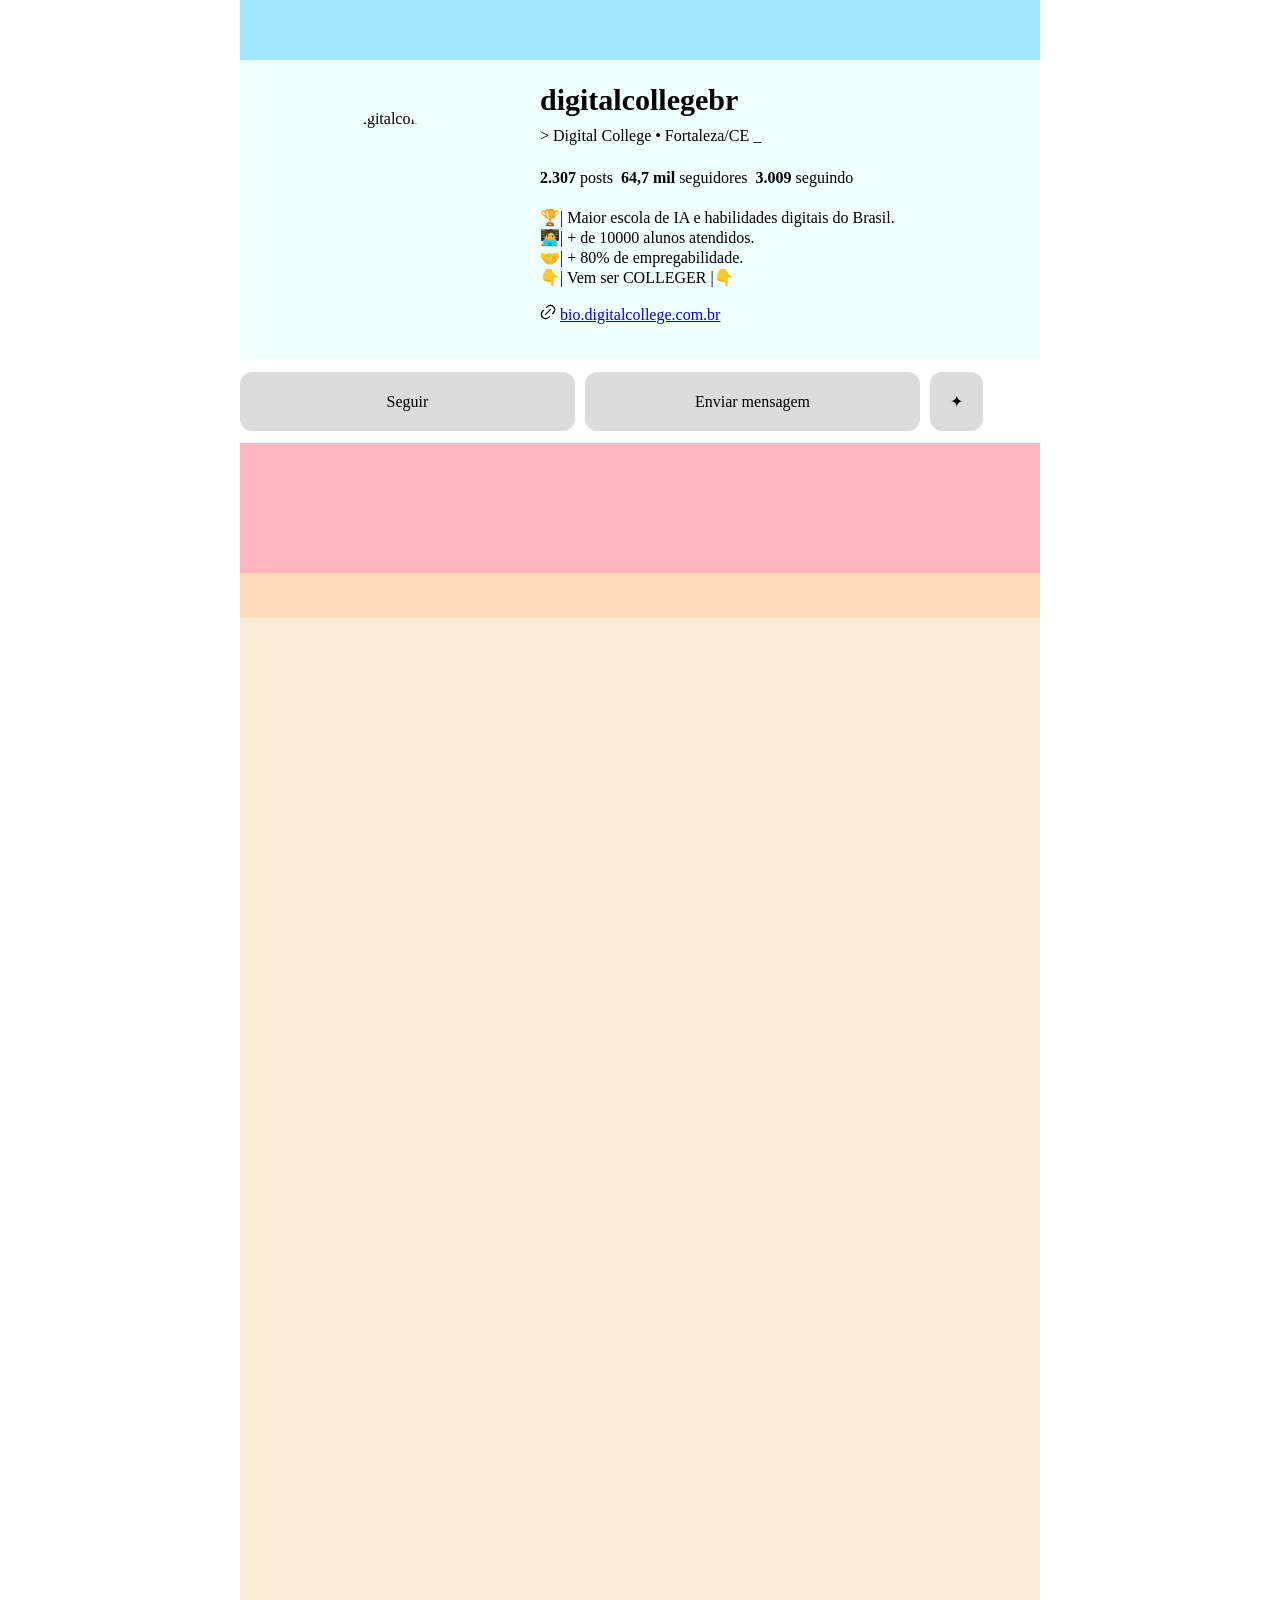
==== index.html @ 05f479a7 "mais mudanças" ====
<!DOCTYPE html>
<html lang="en">
<head>
    <meta charset="UTF-8">
    <meta name="viewport" content="width=device-width, initial-scale=1.0">
    <title>Instagram 2.0</title>
    <link rel="stylesheet" href="style.css">
</head>
<body>
    <div id="conteudo">
        <div id="header"></div>

        <div id="cabecalho">
            <div id="fotodeperfil">
                <img id="pfp" height="200" src="https://encrypted-tbn0.gstatic.com/images?q=tbn:ANd9GcRYgOlYcQzk8O_vr3R98dS5I0RQM0QcgX0xyLU7hf6dFheQNcQ-hdn_QD0&s=10" alt="digitalcollege">
            </div>
            <div id="textodeperfil">
                <div id="username">
                    <p><strong>digitalcollegebr</strong></p>
                </div>

                <div id="nome">
                    <p>> Digital College • Fortaleza/CE _</p>
                </div>

                <div id="dadosnumericos">
                    <p><strong>2.307</strong> posts</p>
                    <p><strong>64,7 mil</strong> seguidores</p>
                    <p><strong>3.009</strong> seguindo</p>
                </div>

                <div id="bio">
                    <p>🏆| Maior escola de IA e habilidades digitais do Brasil. <br>
                        🧑‍💻| + de 10000 alunos atendidos. <br>
                        🤝| + 80% de empregabilidade. <br>
                        👇| Vem ser COLLEGER |👇    
                    </p>
                </div>

                <div id="linkbio">
                    <span id="iconlink">
                        <svg aria-label="ícone de link" class="linkimg" fill="currentColor" height="16" role="img" viewBox="0 0 24 24" width="1 6">
                            <title>Ícone de link</title>
                            <path d="m9.726 5.123 1.228-1.228a6.47 6.47 0 0 1 9.15 9.152l-1.227 1.227m-4.603 4.603-1.228 1.228a6.47 6.47 0 0 1-9.15-9.152l1.227-1.227" fill="none" stroke="currentColor" stroke-linecap="round" stroke-linejoin="round" stroke-width="2">
                            </path>

                            <line fill="none" stroke="currentColor" stroke-linecap="round" stroke-linejoin="round" stroke-width="2" x1="8.471" x2="15.529" y1="15.529" y2="8.471"></line>
                        </svg>
                    </span>
                    <div id="hyperlink">
                        <a href="https://bio.digitalcollege.com.br/" target="_blank">bio.digitalcollege.com.br</a>
                    </div>
                </div>

            </div>
        </div>

        <div id="barraacoes">
            <div id="botaoseguir">
                <p>Seguir</p>
            </div>

            <div id="botaomensagem">
                <p>Enviar mensagem</p>
            </div>

            <div id="contassemelhantes">
                <p>✦</p>
            </div>

        </div>

        <div id="destaques"></div>

        <div id="hall"></div>

        <div id="feed"></div>

    </div>
    
</html>
---- style.css ----
body {
    margin: 0;
}


#conteudo {
    width: 800px;
    height: 1000px;
    margin: 0 auto;
}

#header {
    width: 800px;
    height: 60px;
    background-color: rgb(161, 231, 255);
}

#cabecalho {
    width: 800px;
    height: 300px;
    display: flex;
    background-color: azure;
}

#destaques {
    height: 130px;
    width: 800px;
    background-color: lightpink;
}

#hall {
    height: 45px;
    width: 800px;
    background-color: peachpuff;
}

#feed {
    height: 1000px;
    width: 800px;
    background-color: antiquewhite;
}

#barraacoes {
    display: flex;
    gap: 10px;
    padding-top: 12px;
    padding-bottom: 12px;
    /* background-color: blanchedalmond; */
}

#botaoseguir {
    height: 35px;
    width: 295px;
    padding: 12px 20px;
    border-radius: 12px;
    background-color: gainsboro;
    display: flex;
    align-items: center;
    justify-content: center;
}

#botaomensagem {
    height: 35px;
    width: 295px;
    padding: 12px 20px;
    border-radius: 12px;
    background-color: gainsboro;
    display: flex;
    align-items: center;
    justify-content: center;
}

#contassemelhantes {
    height: 35px;
    width: auto;
    padding: 12px 20px;
    border-radius: 12px;
    background-color: gainsboro;
    display: flex;
    align-items: center;
    justify-content: center;
}

#button {
    justify-content: center;
}

#fotodeperfil {
    width: 300px;
    height: 300px;
    /* background-color: rgb(223, 255, 168); */
    align-items: center;
    display: flex;
    justify-content: center;
    padding: 50px;
    box-sizing: border-box;
    

}

#textodeperfil {
    width: 500px;
    height: 300px;
    /* background-color: rgb(205, 205, 255); */
    line-height: 20px;
}

#pfp {
    border-radius: 50%;
}

#dadosnumericos {
    display: flex;
    gap: 8px;
    height: 40px;
}

#username {
    font-size: 30px;
    display: flex;
    height: 60px;
}

#nome {
    line-height: 0;
}

#linkbio {
    display: inline-flex;
    max-width: 100%;
    justify-content: center;
    align-items: center;
    
}

#iconlink {
    margin-inline-end: 4px;
}

#hyperlink {
    display: flex;
    cursor: pointer;
    margin: 0;
    justify-content: center;
    align-items: center;
}
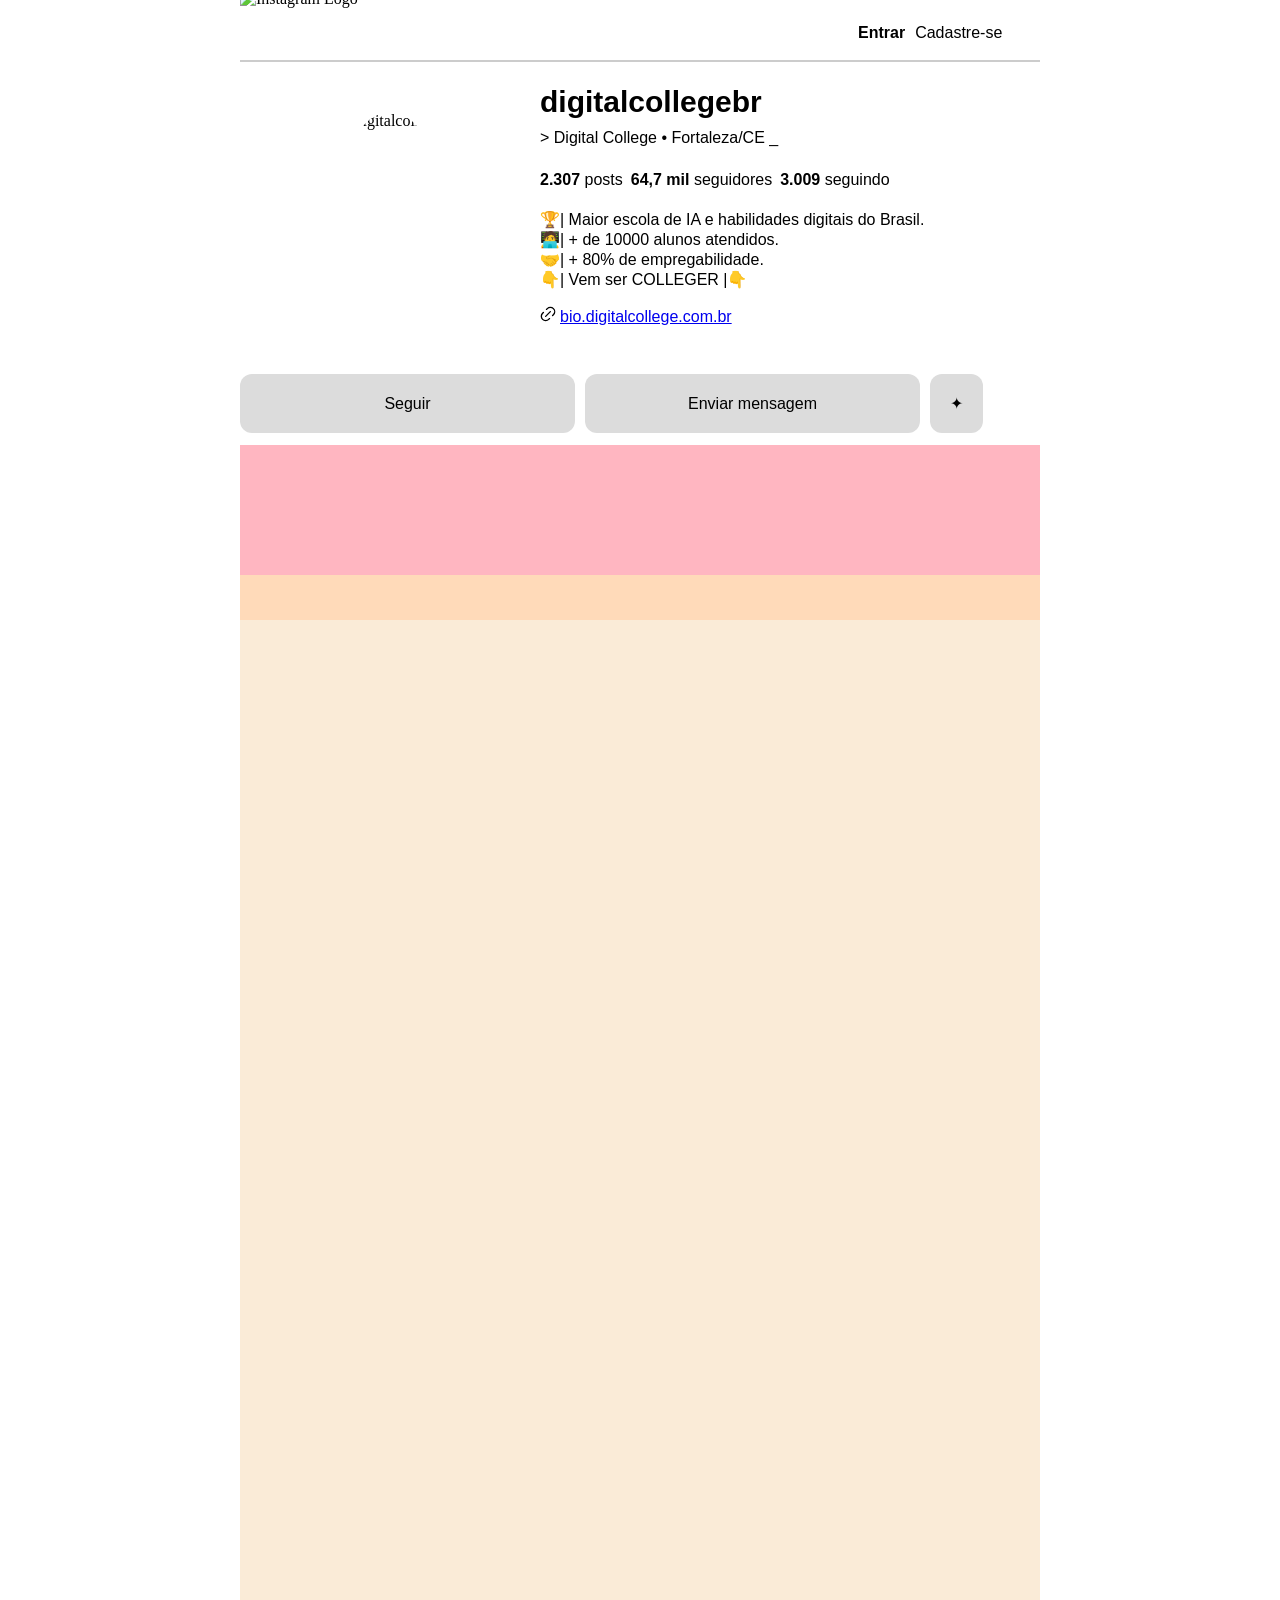
==== commit 67609bbe: "adição da logo e botões de login" ====
--- a/index.html
+++ b/index.html
@@ -8,7 +8,21 @@
 </head>
 <body>
     <div id="conteudo">
-        <div id="header"></div>
+        <div id="header">
+            <div id="logoinstagram">
+                <img height="90" src="https://storage.ghost.io/c/b8/a4/b8a4ba23-e08d-42f7-b459-b1bcab5b8867/content/images/size/w1000/format/webp/2026/08/instagram-novo-logo.png" alt="Instagram Logo" id="remover-fundo">
+            </div>
+
+            <div id="botoeslogin">
+                <div id="entrar">
+                    <p><strong>Entrar</strong></p>
+                </div>
+                <div id="cadastrar">
+                    <p>Cadastre-se</p>
+                </div>
+            </div>
+
+        </div>
 
         <div id="cabecalho">
             <div id="fotodeperfil">
--- a/style.css
+++ b/style.css
@@ -2,6 +2,13 @@
     margin: 0;
 }
 
+p {
+    font-family: Arial, Helvetica, sans-serif;
+}
+
+a {
+    font-family: Arial, Helvetica, sans-serif;
+}
 
 #conteudo {
     width: 800px;
@@ -12,14 +19,51 @@
 #header {
     width: 800px;
     height: 60px;
-    background-color: rgb(161, 231, 255);
+    display: flex;
+    /* background-color: rgb(161, 231, 255); */
+    border-bottom: 2px solid #ccc;
+}
+
+#logoinstagram {
+    width: 150px;
+    height: 80px;
+    overflow: hidden;
+    position: relative;
+}
+
+#remover-fundo {
+    mix-blend-mode: multiply;
+    filter: brightness(1.1) contrast(1.1);
+    width: 100%;
+    height: auto;
+    position: absolute;
+    top: -10px;
+}
+
+#botoeslogin {
+    display: flex;
+    width: 182px;
+    height: 32px;
+    gap: 10px;
+    overflow: hidden;
+    margin-top: 8px;
+    margin-bottom: 8px;
+    margin-left: auto;
+}
+
+#entrar {
+    display: flex;
+}
+
+#cadastrar {
+    display: flex;
 }
 
 #cabecalho {
     width: 800px;
     height: 300px;
     display: flex;
-    background-color: azure;
+    /* background-color: azure; */
 }
 
 #destaques {
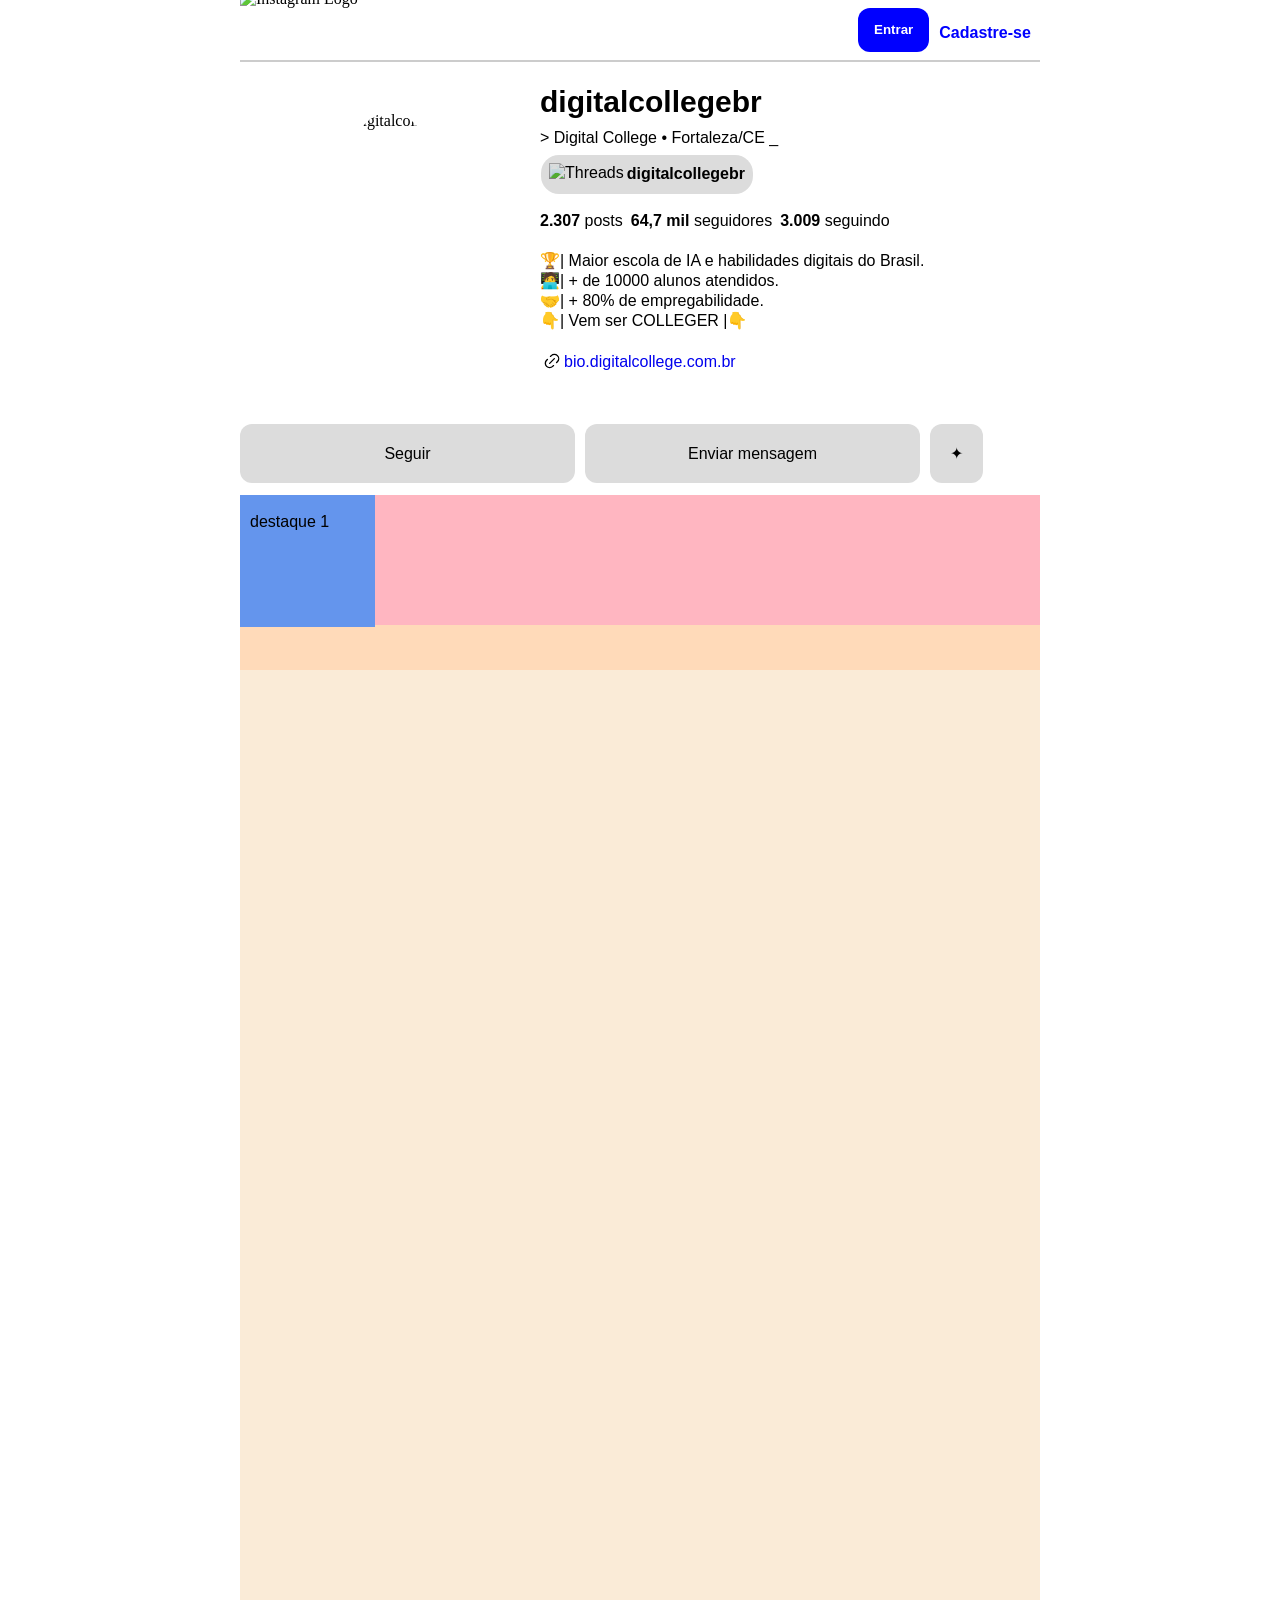
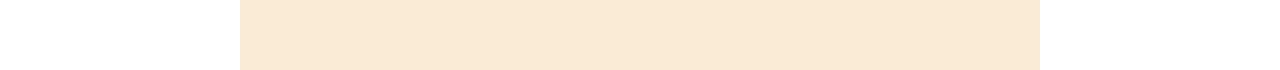
==== commit 40a756c7: "add: threads" ====
--- a/index.html
+++ b/index.html
@@ -15,10 +15,10 @@
 
             <div id="botoeslogin">
                 <div id="entrar">
-                    <p><strong>Entrar</strong></p>
+                    <button><p><strong>Entrar</strong></p></button>
                 </div>
                 <div id="cadastrar">
-                    <p>Cadastre-se</p>
+                    <p><strong>Cadastre-se</strong> </p>
                 </div>
             </div>
 
@@ -34,7 +34,13 @@
                 </div>
 
                 <div id="nome">
-                    <p>> Digital College • Fortaleza/CE _</p>
+                    <p>> Digital College • Fortaleza/CE _</p>             
+                </div>   
+
+                <div id="threads">
+                    <span id="pill">
+                        <img id="logothreads" src="https://encrypted-tbn0.gstatic.com/images?q=tbn:ANd9GcS1rZ25gldiDFMXxaa25CEuLNlf5Qltz5yXBCrl5NTG-A&s=10" alt="Threads" height="16"><strong>digitalcollegebr</strong>
+                    </span>
                 </div>
 
                 <div id="dadosnumericos">
@@ -84,7 +90,16 @@
 
         </div>
 
-        <div id="destaques"></div>
+        <div id="destaques">
+            <div class="destaque">
+                <div id="fotodestaque">
+                    <img height="100" id="bordadestaque" src="https://placehold.co/100x100" alt="">
+                </div>
+                <div id="nomedestaque">
+                    <p>destaque 1</p>
+                </div>
+            </div>
+        </div>
 
         <div id="hall"></div>
 
--- a/style.css
+++ b/style.css
@@ -45,31 +45,61 @@
     width: 182px;
     height: 32px;
     gap: 10px;
-    overflow: hidden;
+    /* overflow: hidden; */
     margin-top: 8px;
     margin-bottom: 8px;
     margin-left: auto;
-}
-
-#entrar {
-    display: flex;
+    
+}
+
+#entrar button {
+    display: inline-flex;
+    background-color: blue;
+    color: #fff;
+    border-radius: 12px;
+    /* padding: 1% 10px 1% 10px;  */
+    /* height: 32px; */
+    padding-inline-end: 16px;
+    padding-inline-start: 16px;
+    /* padding-top: 0; */
+    justify-content: center;
+    border: none;
 }
 
 #cadastrar {
     display: flex;
+    color: blue;
 }
 
 #cabecalho {
     width: 800px;
-    height: 300px;
+    height: 350px;
     display: flex;
     /* background-color: azure; */
 }
 
 #destaques {
+    display: flex;
     height: 130px;
     width: 800px;
     background-color: lightpink;
+}
+
+.destaque {
+    background-color: cornflowerblue;
+    display: flex;
+    height: 128px;
+    width: 115px;
+    padding: 2px 10px;
+}
+
+#fotodestaque {
+    display: flex;
+    align-items: flex-start;
+}
+
+#bordadestaque {
+    border-radius: 50%; 
 }
 
 #hall {
@@ -139,7 +169,6 @@
     padding: 50px;
     box-sizing: border-box;
     
-
 }
 
 #textodeperfil {
@@ -169,16 +198,50 @@
     line-height: 0;
 }
 
+#threads {
+    padding: 1px 1px 1px 1px;
+    display: inline-flex;
+    
+}
+
+#pill {
+    background-color: gainsboro;
+    padding: 8px;
+    border-radius: 18px;
+    font-family: Arial, Helvetica, sans-serif;
+}
+
+#pill img {
+    vertical-align: middle;
+    justify-content: center;
+    align-items: center;
+    margin-right: 3px;
+    margin-bottom: 3px;
+
+    
+}
+
+#logothreads {
+    mix-blend-mode: multiply;
+    filter: brightness(1.1) contrast(1.1);
+    /* width: 100%; */
+    /* height: auto; */
+    /* position: absolute; */
+}
+
+
+
 #linkbio {
     display: inline-flex;
     max-width: 100%;
     justify-content: center;
     align-items: center;
-    
 }
 
 #iconlink {
-    margin-inline-end: 4px;
+    /* margin-inline-end: 4px;
+    margin-top: 4px; */
+    padding: 6px 4px 2px 4px;
 }
 
 #hyperlink {
@@ -188,3 +251,7 @@
     justify-content: center;
     align-items: center;
 }
+
+a {
+    text-decoration: none;
+}
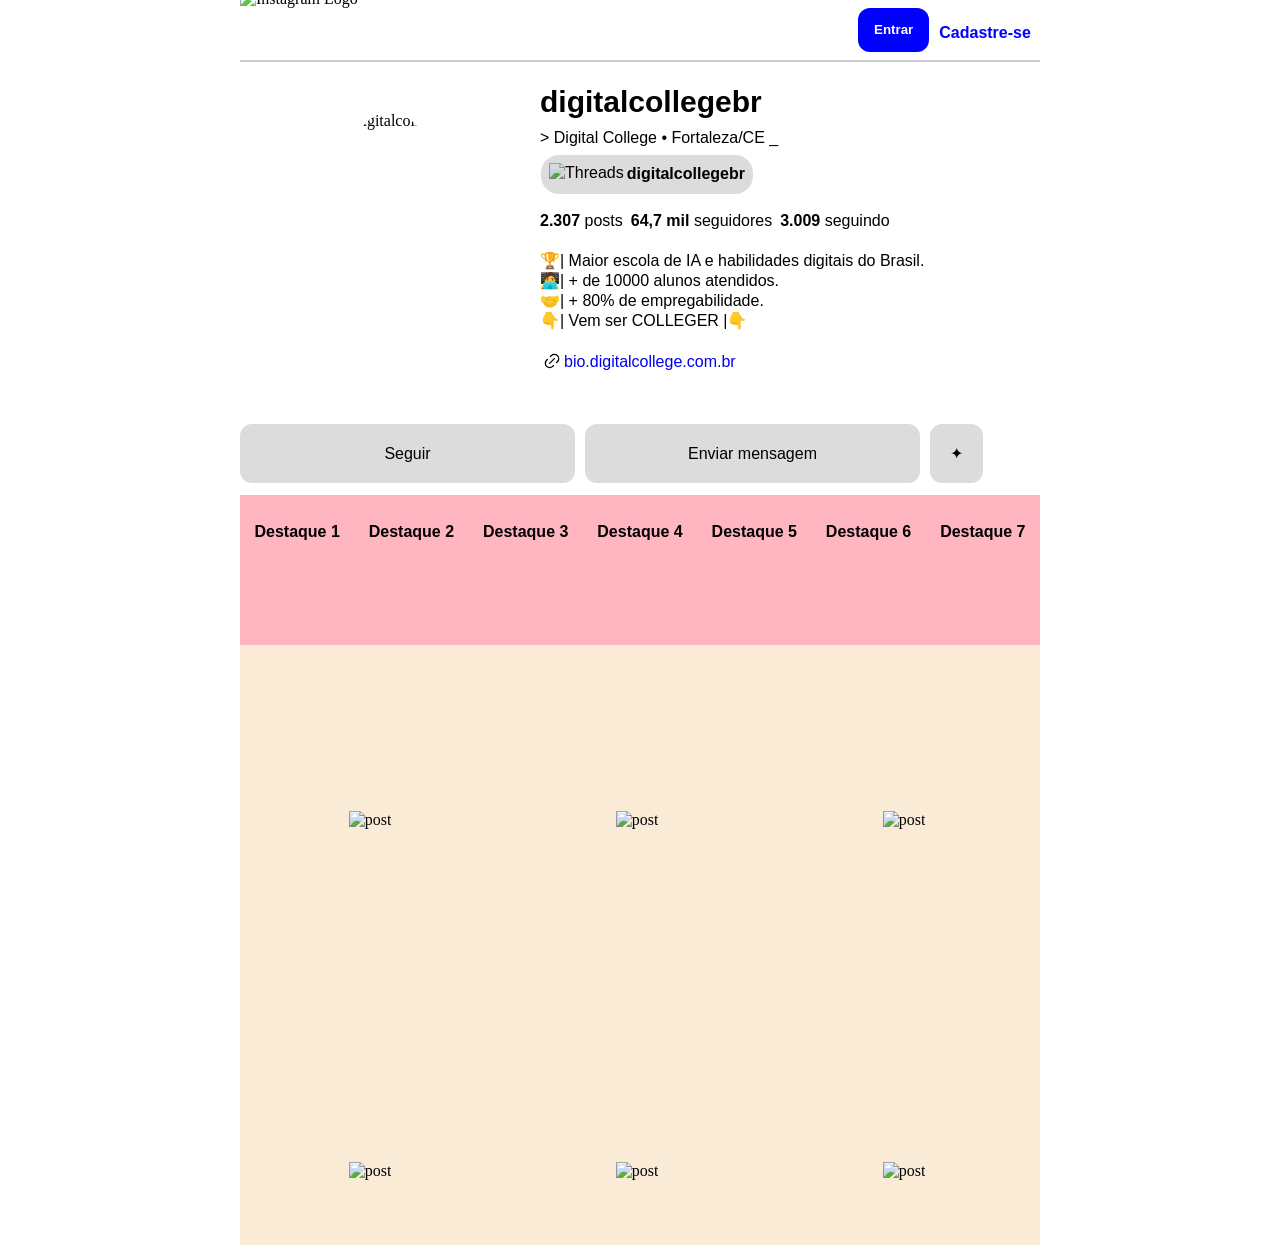
==== commit 434db9be: "destaques e feed" ====
--- a/index.html
+++ b/index.html
@@ -90,20 +90,66 @@
 
         </div>
 
-        <div id="destaques">
+        <div id="destaques">          
             <div class="destaque">
-                <div id="fotodestaque">
-                    <img height="100" id="bordadestaque" src="https://placehold.co/100x100" alt="">
-                </div>
-                <div id="nomedestaque">
-                    <p>destaque 1</p>
-                </div>
+                <img src="https://placehold.co/100x100" alt="">
+                <p>Destaque 1</p>
+            </div>
+            <div class="destaque">
+                <img src="https://placehold.co/100x100" alt="">
+                <p>Destaque 2</p>
+            </div>
+            <div class="destaque">
+                <img src="https://placehold.co/100x100" alt="">
+                <p>Destaque 3</p>
+            </div>
+            <div class="destaque">
+                <img src="https://placehold.co/100x100" alt="">
+                <p>Destaque 4</p>
+            </div>
+            <div class="destaque">
+                <img src="https://placehold.co/100x100" alt="">
+                <p>Destaque 5</p>
+            </div>
+            <div class="destaque">
+                <img src="https://placehold.co/100x100" alt="">
+                <p>Destaque 6</p>
+            </div>
+            <div class="destaque">
+                <img src="https://placehold.co/100x100" alt="">
+                <p>Destaque 7</p>
+            </div>
+
+        </div>
+
+        <div id="feed">
+            <!-- <div class="hall">
+                
+            </div> -->
+
+            <div class="posts">
+                <img src="https://placehold.co/260x300" alt="post">
+            </div>
+            <div class="posts">
+                <img src="https://placehold.co/260x300" alt="post">
+            </div>
+
+            <div class="posts">
+                <img src="https://placehold.co/260x300" alt="post">
+            </div>
+
+            <div class="posts">
+                <img src="https://placehold.co/260x300" alt="post">
+            </div>
+
+            <div class="posts">
+                <img src="https://placehold.co/260x300" alt="post">
+            </div>
+
+            <div class="posts">
+                <img src="https://placehold.co/260x300" alt="post">
             </div>
         </div>
-
-        <div id="hall"></div>
-
-        <div id="feed"></div>
 
     </div>
     
--- a/style.css
+++ b/style.css
@@ -49,7 +49,6 @@
     margin-top: 8px;
     margin-bottom: 8px;
     margin-left: auto;
-    
 }
 
 #entrar button {
@@ -80,23 +79,33 @@
 
 #destaques {
     display: flex;
-    height: 130px;
+    height: 150px;
     width: 800px;
     background-color: lightpink;
-}
+    overflow-y: hidden;
+    overflow-x: scroll;
+}
+
 
 .destaque {
-    background-color: cornflowerblue;
-    display: flex;
-    height: 128px;
-    width: 115px;
-    padding: 2px 10px;
-}
-
-#fotodestaque {
-    display: flex;
-    align-items: flex-start;
-}
+    /* background-color: cornflowerblue; */
+    height: 120px;
+    width: 120px;
+    box-sizing: border-box;
+    padding: 10px;
+    
+
+    p {
+        margin-top: 0;
+        text-align: center;
+        font-weight: 600;
+    }
+
+    img {
+    border-radius: 50%;
+}
+}
+
 
 #bordadestaque {
     border-radius: 50%; 
@@ -109,8 +118,8 @@
 }
 
 #feed {
-    height: 1000px;
-    width: 800px;
+    /* height: 1000px; */
+    /* width: 800px; */
     background-color: antiquewhite;
 }
 
@@ -254,4 +263,34 @@
 
 a {
     text-decoration: none;
+}
+
+
+.hall {
+    display: block;
+    height: 45px;
+    background-color: bisque;
+}
+
+#feed {
+
+    display: grid;
+    width: 800px;
+    height: 600px;
+    overflow-y: scroll;
+    overflow-x: auto;
+    flex-wrap: wrap; 
+    align-items: center;
+    justify-content: center;
+    grid-template-columns: repeat(3, 1fr);
+    gap: 1px;
+}
+
+.posts {
+    width: 260px;
+    height: 350px;
+    aspect-ratio: 3 / 4;;
+    display: flex;
+    align-items: center;
+    justify-content: center;
 }
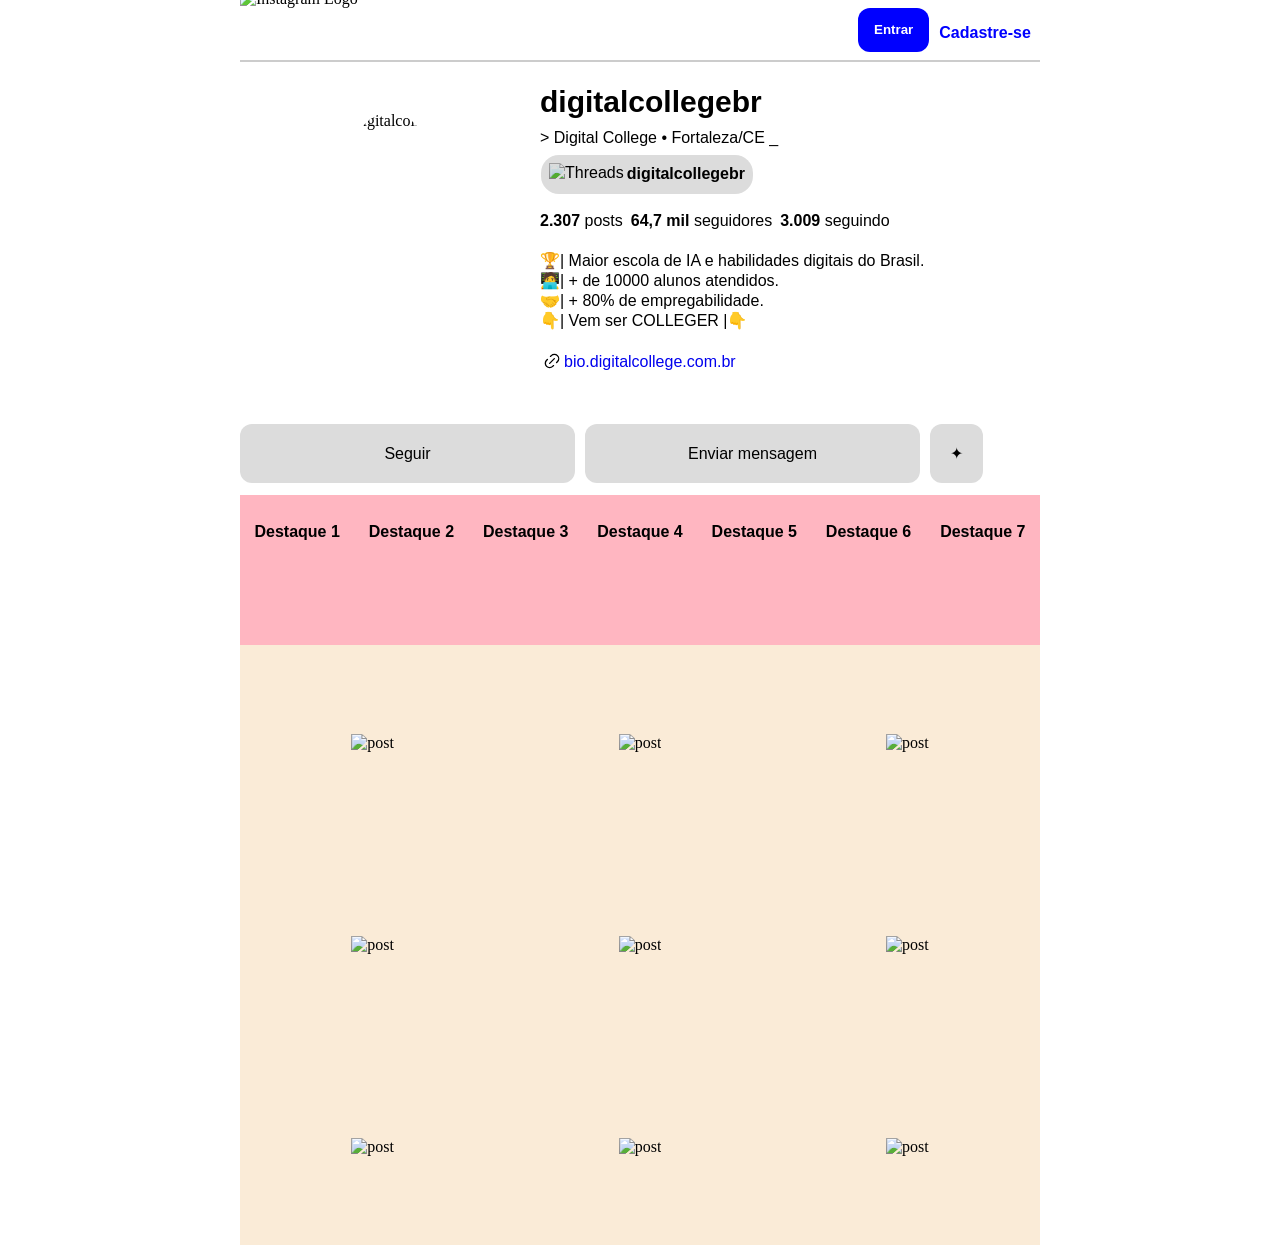
==== commit a57a3271: "feat: row-gap" ====
--- a/index.html
+++ b/index.html
@@ -149,6 +149,19 @@
             <div class="posts">
                 <img src="https://placehold.co/260x300" alt="post">
             </div>
+
+<div class="posts">
+                <img src="https://placehold.co/260x300" alt="post">
+            </div>
+
+            <div class="posts">
+                <img src="https://placehold.co/260x300" alt="post">
+            </div>
+
+            <div class="posts">
+                <img src="https://placehold.co/260x300" alt="post">
+            </div>
+
         </div>
 
     </div>
--- a/style.css
+++ b/style.css
@@ -283,14 +283,13 @@
     align-items: center;
     justify-content: center;
     grid-template-columns: repeat(3, 1fr);
-    gap: 1px;
+    gap: 2px;
+    row-gap: 6px;
 }
 
 .posts {
-    width: 260px;
-    height: 350px;
-    aspect-ratio: 3 / 4;;
-    display: flex;
-    align-items: center;
-    justify-content: center;
+    display: flex;
+    align-items: center;
+    justify-content: center;
+    
 }
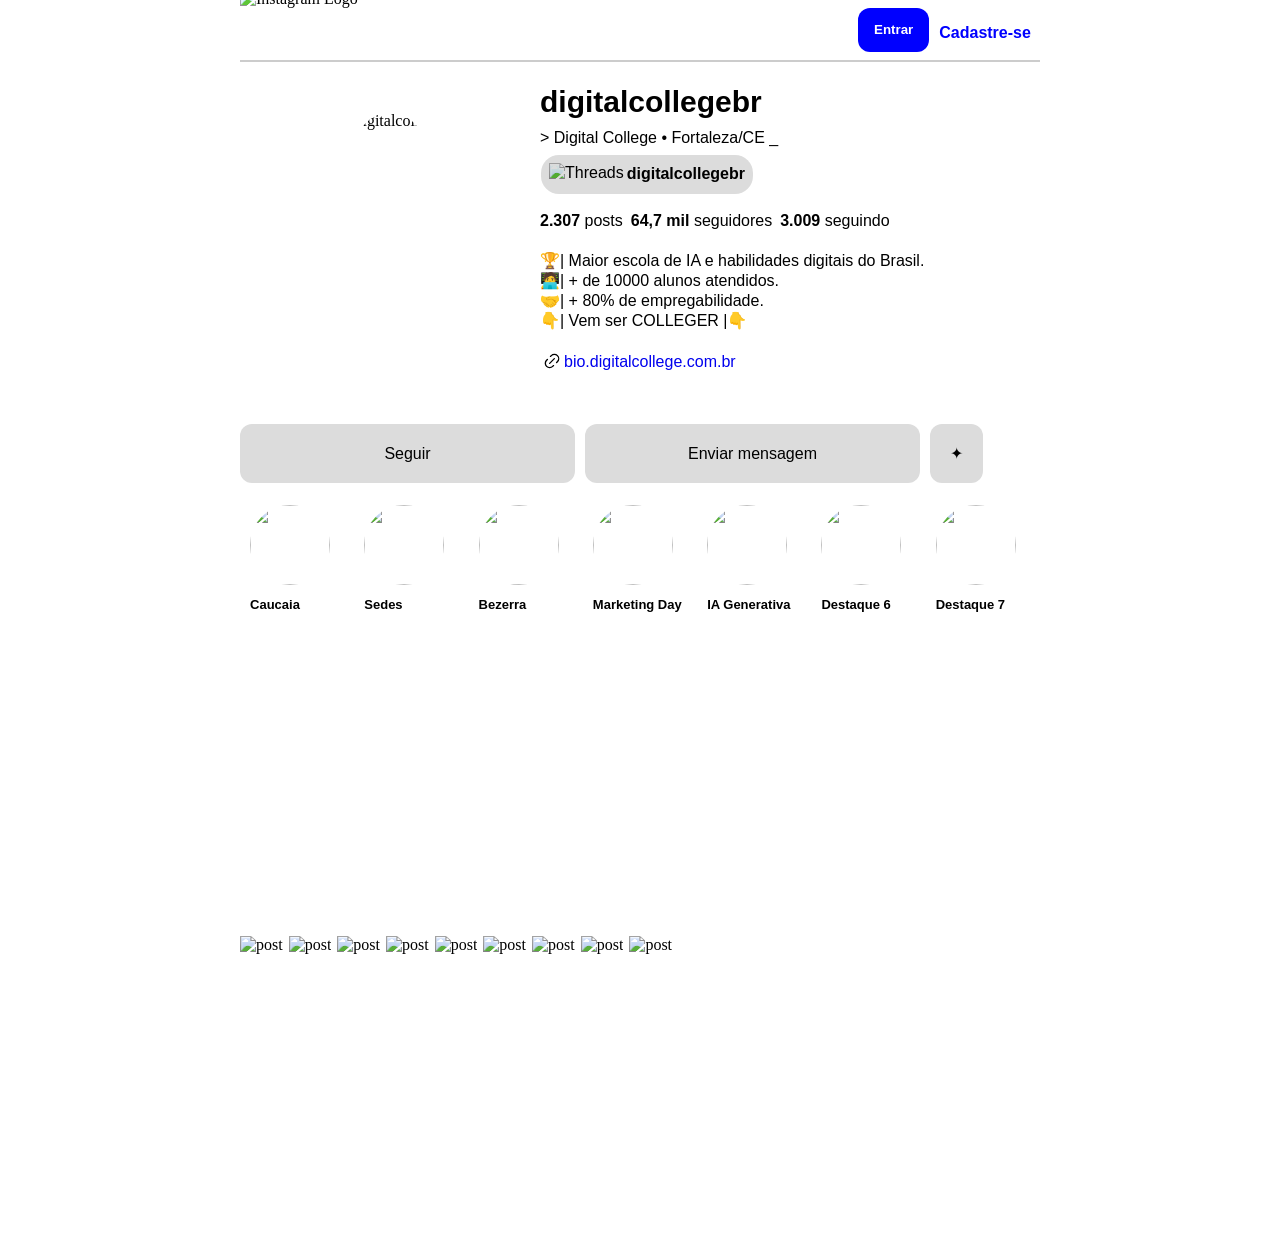
==== commit 97905b6a: "site terminado" ====
--- a/index.html
+++ b/index.html
@@ -92,31 +92,31 @@
 
         <div id="destaques">          
             <div class="destaque">
-                <img src="https://placehold.co/100x100" alt="">
-                <p>Destaque 1</p>
+                <img src="https://scontent.cdninstagram.com/v/t51.71878-15/812645811_1064824692853667_2188126477527655175_n.jpg?stp=dst-jpg_s150x150_tt6&_nc_cat=105&ccb=7-5&_nc_sid=acbce5&_nc_ohc=eHEtO28-zIYQ7kNvwHyTQJN&_nc_oc=AdqR6b0fHbVKQICYnuvq1O2_46bzluynnSspnQ_blInybd42lWPgTJCfdAXzCjXfFGM&_nc_zt=23&_nc_ht=scontent.cdninstagram.com&_nc_gid=H6pQ6N6UH266QEnK5V7c4A&_nc_ss=7b689&oh=00_AQL-VHPYiKNWLjEurhiomGDS6w93LmgPhyQFqnughGLH8g&oe=6AB8A746" alt="">
+                <p>Caucaia</p>
             </div>
             <div class="destaque">
-                <img src="https://placehold.co/100x100" alt="">
-                <p>Destaque 2</p>
+                <img src="https://scontent.cdninstagram.com/v/t51.71878-15/659763419_27324644503805490_6168019070521686553_n.jpg?stp=dst-jpg_s150x150_tt6&_nc_cat=110&ccb=7-5&_nc_sid=acbce5&_nc_ohc=B9U4ZRHrpyUQ7kNvwGgyeDh&_nc_oc=AdoEfAyHf9osFQzeVU0ysiZ3h-ABz8fX5gLlLSyAFwmtTJPYX2mUcC8LNgwyxAzwhoA&_nc_zt=23&_nc_ht=scontent.cdninstagram.com&_nc_gid=H6pQ6N6UH266QEnK5V7c4A&_nc_ss=7b689&oh=00_AQKbQfq6BcpzxYu4m0c8sVsWXTTqsNOHKjpbvNio0ws6Hg&oe=6AB871D6" alt="">
+                <p>Sedes</p>
             </div>
             <div class="destaque">
-                <img src="https://placehold.co/100x100" alt="">
-                <p>Destaque 3</p>
+                <img src="https://scontent.cdninstagram.com/v/t51.71878-15/796640982_1652360746593304_3882569662853054363_n.jpg?stp=dst-jpg_s150x150_tt6&_nc_cat=111&ccb=7-5&_nc_sid=acbce5&_nc_ohc=x1buPVBGIaUQ7kNvwG73w_4&_nc_oc=AdoKYxf4y5GidEw6P7YBQ8BhAJs2iaGSgp2eZ7COsoIy7pgYvzb62QfIj08vVKD1YZs&_nc_zt=23&_nc_ht=scontent.cdninstagram.com&_nc_gid=H6pQ6N6UH266QEnK5V7c4A&_nc_ss=7b689&oh=00_AQLJEYxCizDN8_4E4p1HRQxUciyTnN6GbEe78RjA4BGOEA&oe=6AB884EB" alt="">
+                <p>Bezerra</p>
             </div>
             <div class="destaque">
-                <img src="https://placehold.co/100x100" alt="">
-                <p>Destaque 4</p>
+                <img src="https://scontent.cdninstagram.com/v/t51.71878-15/659216080_1517443473390995_190271404764140442_n.jpg?stp=dst-jpg_s150x150_tt6&_nc_cat=108&ccb=7-5&_nc_sid=acbce5&_nc_ohc=6JqH6gcyxUIQ7kNvwHl20Jo&_nc_oc=AdrIOV3bBt1d6fZZCgzz57GGd4iNdRCg-qojD8ZWUyqvEmvwfxT0At_msq5yavbsn1Y&_nc_zt=23&_nc_ht=scontent.cdninstagram.com&_nc_gid=H6pQ6N6UH266QEnK5V7c4A&_nc_ss=7b689&oh=00_AQLK9sSvjiGt2uCxJlE9yw0KRl71U-bFqwBnN3BEg-1INg&oe=6AB8889A" alt="">
+                <p>Marketing Day</p>
             </div>
             <div class="destaque">
-                <img src="https://placehold.co/100x100" alt="">
-                <p>Destaque 5</p>
+                <img src="https://scontent.cdninstagram.com/v/t51.71878-15/796460784_1093777103135684_8895663137286452195_n.jpg?stp=dst-jpg_s150x150_tt6&_nc_cat=100&ccb=7-5&_nc_sid=acbce5&_nc_ohc=w-HqUbJxZrwQ7kNvwGWsf1b&_nc_oc=AdpexwSJ9vpQbTOKSWPsQqqg4G_KCYNnxXz3-NEDwY4jKs7gZwJ-suBzCzhSPWM5-Ms&_nc_zt=23&_nc_ht=scontent.cdninstagram.com&_nc_gid=H6pQ6N6UH266QEnK5V7c4A&_nc_ss=7b689&oh=00_AQLk13ZSfRhh98vwfhlxiYm6RfNz_pQo6JZ7BLCFmRRv5A&oe=6AB8A530" alt="">
+                <p>IA Generativa</p>
             </div>
             <div class="destaque">
-                <img src="https://placehold.co/100x100" alt="">
+                <img src="https://scontent.cdninstagram.com/v/t51.71878-15/699597080_2547184555703176_4388653594312684837_n.jpg?stp=dst-jpg_s150x150_tt6&_nc_cat=100&ccb=7-5&_nc_sid=acbce5&_nc_ohc=gHfij5gUBXYQ7kNvwFb8JJf&_nc_oc=AdqVxJAyYmV7R05hxGiZJC7UmA5TioK1anAnAUf6AvmuVWBX2VSSB5AXvt33TIps5iw&_nc_zt=23&_nc_ht=scontent.cdninstagram.com&_nc_gid=H6pQ6N6UH266QEnK5V7c4A&_nc_ss=7b689&oh=00_AQLzb6JLwr9BuIVmuLNQctVu3msnIxW1M4fOMJfSzQK72g&oe=6AB88F7F" alt="">
                 <p>Destaque 6</p>
             </div>
             <div class="destaque">
-                <img src="https://placehold.co/100x100" alt="">
+                <img src="https://scontent.cdninstagram.com/v/t51.71878-15/661597904_914748761438635_586046043578381240_n.jpg?stp=dst-jpg_s150x150_tt6&_nc_cat=100&ccb=7-5&_nc_sid=acbce5&_nc_ohc=QS7hsFGHHeoQ7kNvwHqJkfG&_nc_oc=AdpQL1q9iLDfJwNeKLkz2Ep3keFKTsWzpN4mps1m8ilLsNhI9arxrUZcpGL9TSD2Krg&_nc_zt=23&_nc_ht=scontent.cdninstagram.com&_nc_gid=H6pQ6N6UH266QEnK5V7c4A&_nc_ss=7b689&oh=00_AQJgQ7D7Cy_gs9GcLKeJ33kLdzJIjudxrcOSP2Y7WOPsMA&oe=6AB897DD" alt="">
                 <p>Destaque 7</p>
             </div>
 
--- a/style.css
+++ b/style.css
@@ -81,28 +81,41 @@
     display: flex;
     height: 150px;
     width: 800px;
-    background-color: lightpink;
+    /* background-color: lightpink; */
     overflow-y: hidden;
     overflow-x: scroll;
+    justify-content: center;
 }
 
 
 .destaque {
+    
     /* background-color: cornflowerblue; */
-    height: 120px;
+    height: 150px;
     width: 120px;
-    box-sizing: border-box;
+    /* box-sizing: border-box; */
     padding: 10px;
-    
+    /* justify-content: center; */
+    /* align-items: center; */
 
     p {
         margin-top: 0;
+        display: flex;
+        align-items: center;
         text-align: center;
+        
         font-weight: 600;
+        font-size: small;
+        margin-top: 8px;
     }
 
     img {
     border-radius: 50%;
+    width: 80px;
+    height: 80px;
+    align-items: center;
+    justify-content: center;
+    object-fit: cover;
 }
 }
 
@@ -120,7 +133,11 @@
 #feed {
     /* height: 1000px; */
     /* width: 800px; */
-    background-color: antiquewhite;
+    /* background-color: antiquewhite; */
+
+    img {
+        object-fit: cover;
+    }
 }
 
 #barraacoes {
@@ -274,17 +291,17 @@
 
 #feed {
 
-    display: grid;
-    width: 800px;
+    display: flex;
+    width: 1000px;
     height: 600px;
-    overflow-y: scroll;
-    overflow-x: auto;
+    /* overflow-y: scroll; */
+    /* overflow-x: auto; */
     flex-wrap: wrap; 
     align-items: center;
-    justify-content: center;
-    grid-template-columns: repeat(3, 1fr);
-    gap: 2px;
-    row-gap: 6px;
+    /* justify-content: center; */
+    /* grid-template-columns: repeat(3, 1fr); */
+    gap: 6px;
+    /* row-gap: 6px; */
 }
 
 .posts {
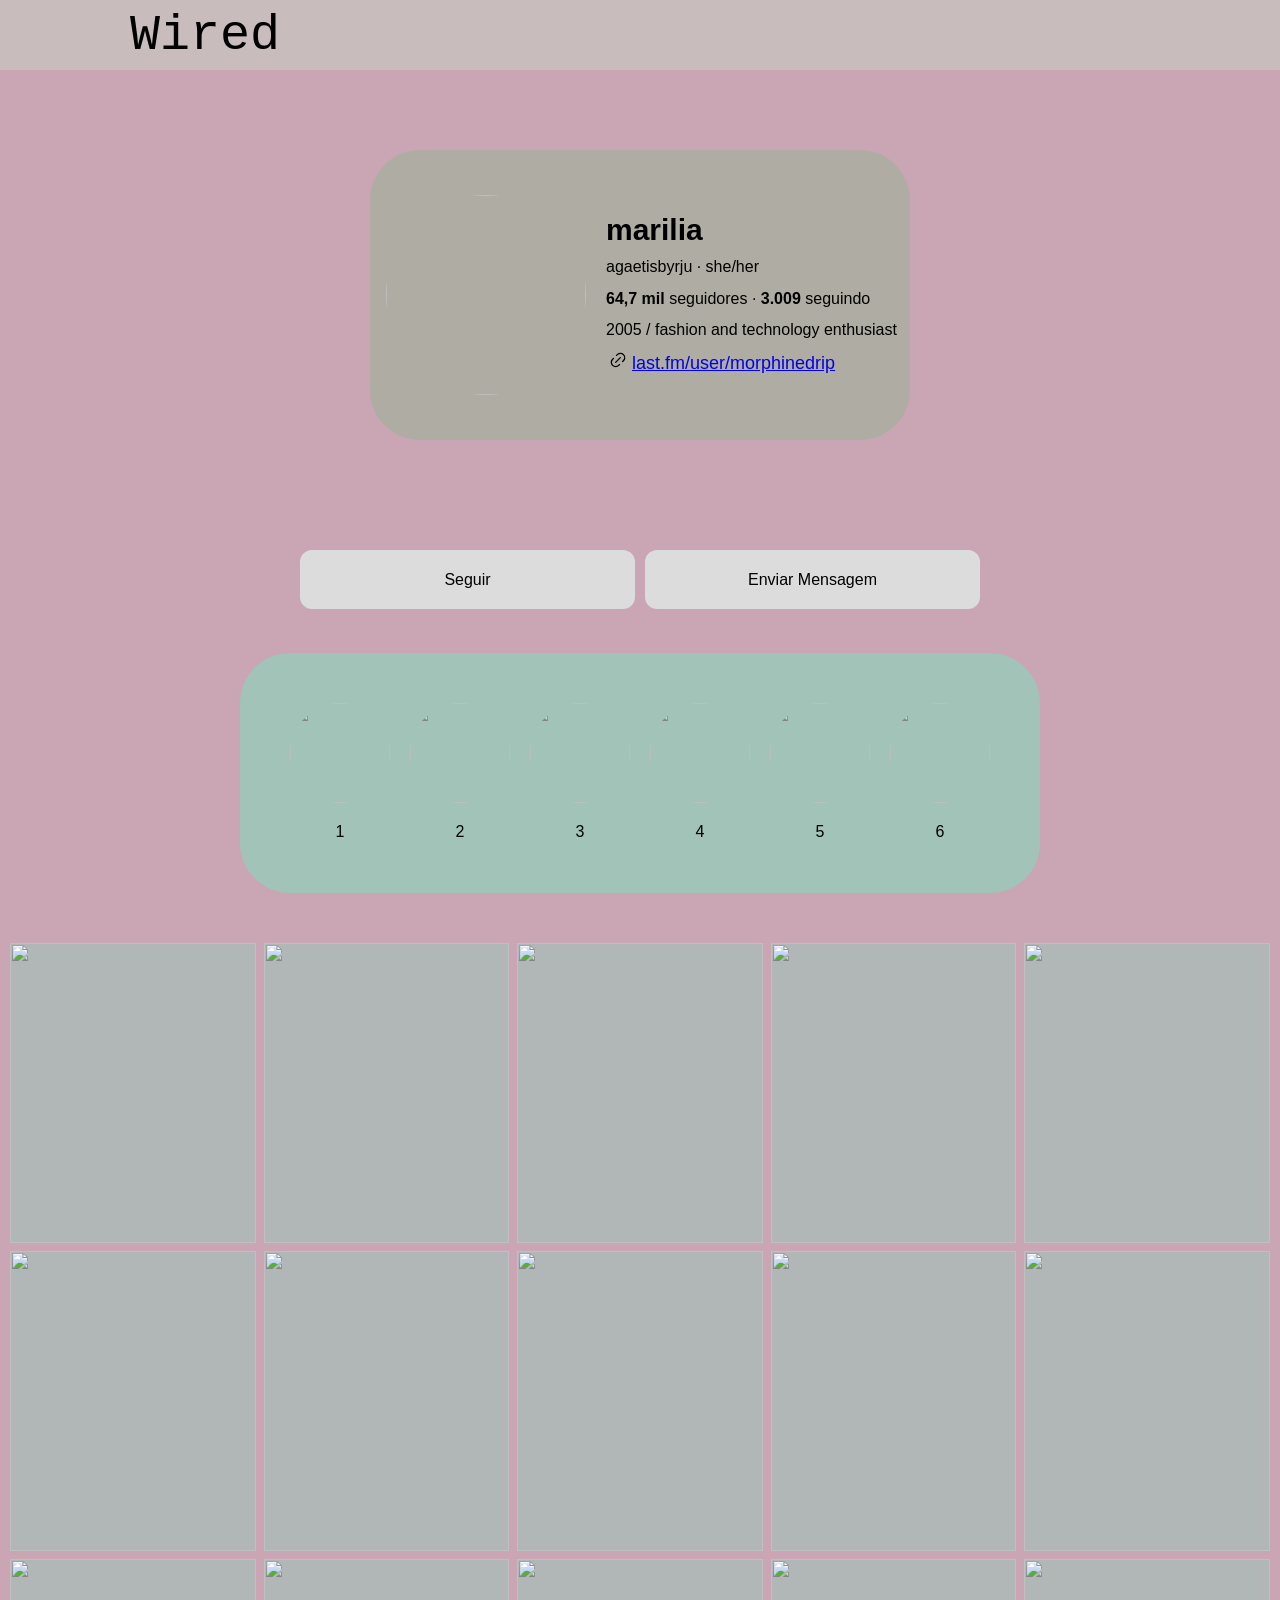
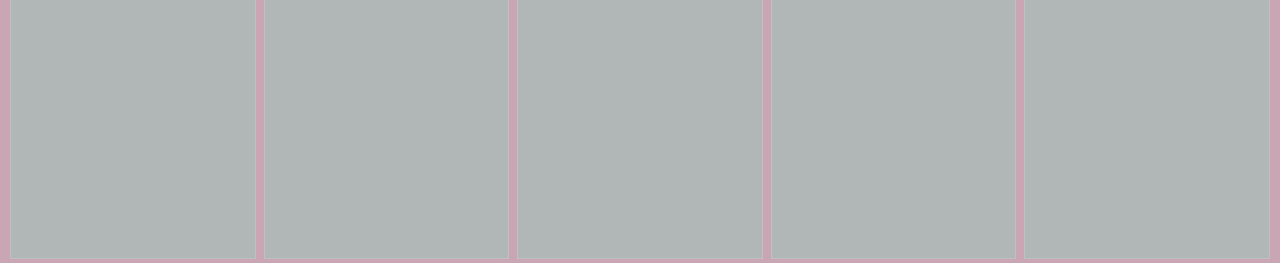
==== commit d895f89d: "site repaginado" ====
--- a/index.html
+++ b/index.html
@@ -3,167 +3,150 @@
 <head>
     <meta charset="UTF-8">
     <meta name="viewport" content="width=device-width, initial-scale=1.0">
-    <title>Instagram 2.0</title>
+    <title>Wired Social</title>
     <link rel="stylesheet" href="style.css">
+    <link rel="icon" href="https://i.pinimg.com/736x/52/18/a9/5218a9d787b9ed1c5fcfc7888d0b51da.jpg" type="image/x-icon">
 </head>
 <body>
-    <div id="conteudo">
-        <div id="header">
-            <div id="logoinstagram">
-                <img height="90" src="https://storage.ghost.io/c/b8/a4/b8a4ba23-e08d-42f7-b459-b1bcab5b8867/content/images/size/w1000/format/webp/2026/08/instagram-novo-logo.png" alt="Instagram Logo" id="remover-fundo">
+    <header id="header">
+        <div id="logo">
+            <p id="textologo">Wired</p>
+        </div>
+        <div id="botoesconta">
+            <div id="entrar">
+                <p>Entrar</p>
             </div>
+            <div id="cadastrar">
+                <p>Cadastre-se</p>
+            </div>
+        </div>
+    </header>
 
-            <div id="botoeslogin">
-                <div id="entrar">
-                    <button><p><strong>Entrar</strong></p></button>
+    <div id="fullscreen">
+        <div id="MainContainer">
+            <div id="profileheader">
+                <div id="profilepicture">
+                    <img src="https://i.pinimg.com/1200x/6c/ef/fb/6ceffb9310699f63aa4cfe58b67bf2dc.jpg" alt="">
                 </div>
-                <div id="cadastrar">
-                    <p><strong>Cadastre-se</strong> </p>
-                </div>
-            </div>
-
-        </div>
-
-        <div id="cabecalho">
-            <div id="fotodeperfil">
-                <img id="pfp" height="200" src="https://encrypted-tbn0.gstatic.com/images?q=tbn:ANd9GcRYgOlYcQzk8O_vr3R98dS5I0RQM0QcgX0xyLU7hf6dFheQNcQ-hdn_QD0&s=10" alt="digitalcollege">
-            </div>
-            <div id="textodeperfil">
-                <div id="username">
-                    <p><strong>digitalcollegebr</strong></p>
-                </div>
-
-                <div id="nome">
-                    <p>> Digital College • Fortaleza/CE _</p>             
-                </div>   
-
-                <div id="threads">
-                    <span id="pill">
-                        <img id="logothreads" src="https://encrypted-tbn0.gstatic.com/images?q=tbn:ANd9GcS1rZ25gldiDFMXxaa25CEuLNlf5Qltz5yXBCrl5NTG-A&s=10" alt="Threads" height="16"><strong>digitalcollegebr</strong>
-                    </span>
-                </div>
-
-                <div id="dadosnumericos">
-                    <p><strong>2.307</strong> posts</p>
-                    <p><strong>64,7 mil</strong> seguidores</p>
-                    <p><strong>3.009</strong> seguindo</p>
-                </div>
-
-                <div id="bio">
-                    <p>🏆| Maior escola de IA e habilidades digitais do Brasil. <br>
-                        🧑‍💻| + de 10000 alunos atendidos. <br>
-                        🤝| + 80% de empregabilidade. <br>
-                        👇| Vem ser COLLEGER |👇    
-                    </p>
-                </div>
-
-                <div id="linkbio">
-                    <span id="iconlink">
-                        <svg aria-label="ícone de link" class="linkimg" fill="currentColor" height="16" role="img" viewBox="0 0 24 24" width="1 6">
+                
+                <div id="textodeperfil">
+                    <div id="nome">
+                        <p><strong>marilia</strong></p>
+                    </div>
+                    <div id="username">
+                        <p>agaetisbyrju <span>·</span> she/her</p>
+                    </div>
+                    <div id="dadosnumericos">
+                        <p><strong>64,7 mil</strong> seguidores  <span>·</span><strong> 3.009</strong> seguindo
+                    </div>
+                    <div id="bio">
+                        <p>2005 / fashion and technology enthusiast</p>
+                    </div>
+                    <div id="linkbio">
+                        <span id="iconlink">
+                            <svg aria-label="ícone de link" class="linkimg" fill="currentColor" height="16" role="img" viewBox="0 0 24 24" width="1 6">
                             <title>Ícone de link</title>
                             <path d="m9.726 5.123 1.228-1.228a6.47 6.47 0 0 1 9.15 9.152l-1.227 1.227m-4.603 4.603-1.228 1.228a6.47 6.47 0 0 1-9.15-9.152l1.227-1.227" fill="none" stroke="currentColor" stroke-linecap="round" stroke-linejoin="round" stroke-width="2">
                             </path>
 
                             <line fill="none" stroke="currentColor" stroke-linecap="round" stroke-linejoin="round" stroke-width="2" x1="8.471" x2="15.529" y1="15.529" y2="8.471"></line>
                         </svg>
-                    </span>
-                    <div id="hyperlink">
-                        <a href="https://bio.digitalcollege.com.br/" target="_blank">bio.digitalcollege.com.br</a>
+                        </span>
+                        <a href="https://www.last.fm/user/morphinedrip" target="_blank" black;">last.fm/user/morphinedrip</a>
                     </div>
                 </div>
-
+                    
             </div>
         </div>
-
         <div id="barraacoes">
             <div id="botaoseguir">
                 <p>Seguir</p>
             </div>
-
             <div id="botaomensagem">
-                <p>Enviar mensagem</p>
+                <p>Enviar Mensagem</p>
             </div>
-
-            <div id="contassemelhantes">
-                <p>✦</p>
+        </div>
+        <div id="destaques">
+            <div id="containerdestaque">
+                <div class="destaque">
+                    <img src="https://i.pinimg.com/1200x/ef/ae/80/efae80928e7c81ec9ddc6be7a65b569c.jpg" alt="">
+                    <p>1</p>
+                </div>
+                <div class="destaque">
+                    <img src="https://i.pinimg.com/1200x/2b/a3/4e/2ba34e18f1aae91f2d8cdde577accad0.jpg" alt="">
+                    <p>2</p>
+                </div>
+                <div class="destaque">
+                    <img src="https://i.pinimg.com/736x/65/52/3a/65523a1e799035d40378cc8f5bb419d3.jpg" alt="">
+                    <p>3</p>
+                </div>
+                <div class="destaque">
+                    <img src="https://i.pinimg.com/1200x/2e/76/46/2e7646d4c15ab4733af7de302ea59855.jpg" alt="">
+                    <p>4</p>
+                </div>
+                <div class="destaque">
+                    <img src="https://i.pinimg.com/736x/fa/6a/38/fa6a389f5d7e9ff002f16c5193cf3a1c.jpg" alt="">
+                    <p>5</p>
+                </div>
+                <div class="destaque">
+                    <img src="https://i.pinimg.com/736x/3a/c2/06/3ac206e81411832a9f5bfcfa807910bd.jpg" alt="">
+                    <p>6</p>
+                </div>
             </div>
-
-        </div>
-
-        <div id="destaques">          
-            <div class="destaque">
-                <img src="https://scontent.cdninstagram.com/v/t51.71878-15/812645811_1064824692853667_2188126477527655175_n.jpg?stp=dst-jpg_s150x150_tt6&_nc_cat=105&ccb=7-5&_nc_sid=acbce5&_nc_ohc=eHEtO28-zIYQ7kNvwHyTQJN&_nc_oc=AdqR6b0fHbVKQICYnuvq1O2_46bzluynnSspnQ_blInybd42lWPgTJCfdAXzCjXfFGM&_nc_zt=23&_nc_ht=scontent.cdninstagram.com&_nc_gid=H6pQ6N6UH266QEnK5V7c4A&_nc_ss=7b689&oh=00_AQL-VHPYiKNWLjEurhiomGDS6w93LmgPhyQFqnughGLH8g&oe=6AB8A746" alt="">
-                <p>Caucaia</p>
+            
             </div>
-            <div class="destaque">
-                <img src="https://scontent.cdninstagram.com/v/t51.71878-15/659763419_27324644503805490_6168019070521686553_n.jpg?stp=dst-jpg_s150x150_tt6&_nc_cat=110&ccb=7-5&_nc_sid=acbce5&_nc_ohc=B9U4ZRHrpyUQ7kNvwGgyeDh&_nc_oc=AdoEfAyHf9osFQzeVU0ysiZ3h-ABz8fX5gLlLSyAFwmtTJPYX2mUcC8LNgwyxAzwhoA&_nc_zt=23&_nc_ht=scontent.cdninstagram.com&_nc_gid=H6pQ6N6UH266QEnK5V7c4A&_nc_ss=7b689&oh=00_AQKbQfq6BcpzxYu4m0c8sVsWXTTqsNOHKjpbvNio0ws6Hg&oe=6AB871D6" alt="">
-                <p>Sedes</p>
-            </div>
-            <div class="destaque">
-                <img src="https://scontent.cdninstagram.com/v/t51.71878-15/796640982_1652360746593304_3882569662853054363_n.jpg?stp=dst-jpg_s150x150_tt6&_nc_cat=111&ccb=7-5&_nc_sid=acbce5&_nc_ohc=x1buPVBGIaUQ7kNvwG73w_4&_nc_oc=AdoKYxf4y5GidEw6P7YBQ8BhAJs2iaGSgp2eZ7COsoIy7pgYvzb62QfIj08vVKD1YZs&_nc_zt=23&_nc_ht=scontent.cdninstagram.com&_nc_gid=H6pQ6N6UH266QEnK5V7c4A&_nc_ss=7b689&oh=00_AQLJEYxCizDN8_4E4p1HRQxUciyTnN6GbEe78RjA4BGOEA&oe=6AB884EB" alt="">
-                <p>Bezerra</p>
-            </div>
-            <div class="destaque">
-                <img src="https://scontent.cdninstagram.com/v/t51.71878-15/659216080_1517443473390995_190271404764140442_n.jpg?stp=dst-jpg_s150x150_tt6&_nc_cat=108&ccb=7-5&_nc_sid=acbce5&_nc_ohc=6JqH6gcyxUIQ7kNvwHl20Jo&_nc_oc=AdrIOV3bBt1d6fZZCgzz57GGd4iNdRCg-qojD8ZWUyqvEmvwfxT0At_msq5yavbsn1Y&_nc_zt=23&_nc_ht=scontent.cdninstagram.com&_nc_gid=H6pQ6N6UH266QEnK5V7c4A&_nc_ss=7b689&oh=00_AQLK9sSvjiGt2uCxJlE9yw0KRl71U-bFqwBnN3BEg-1INg&oe=6AB8889A" alt="">
-                <p>Marketing Day</p>
-            </div>
-            <div class="destaque">
-                <img src="https://scontent.cdninstagram.com/v/t51.71878-15/796460784_1093777103135684_8895663137286452195_n.jpg?stp=dst-jpg_s150x150_tt6&_nc_cat=100&ccb=7-5&_nc_sid=acbce5&_nc_ohc=w-HqUbJxZrwQ7kNvwGWsf1b&_nc_oc=AdpexwSJ9vpQbTOKSWPsQqqg4G_KCYNnxXz3-NEDwY4jKs7gZwJ-suBzCzhSPWM5-Ms&_nc_zt=23&_nc_ht=scontent.cdninstagram.com&_nc_gid=H6pQ6N6UH266QEnK5V7c4A&_nc_ss=7b689&oh=00_AQLk13ZSfRhh98vwfhlxiYm6RfNz_pQo6JZ7BLCFmRRv5A&oe=6AB8A530" alt="">
-                <p>IA Generativa</p>
-            </div>
-            <div class="destaque">
-                <img src="https://scontent.cdninstagram.com/v/t51.71878-15/699597080_2547184555703176_4388653594312684837_n.jpg?stp=dst-jpg_s150x150_tt6&_nc_cat=100&ccb=7-5&_nc_sid=acbce5&_nc_ohc=gHfij5gUBXYQ7kNvwFb8JJf&_nc_oc=AdqVxJAyYmV7R05hxGiZJC7UmA5TioK1anAnAUf6AvmuVWBX2VSSB5AXvt33TIps5iw&_nc_zt=23&_nc_ht=scontent.cdninstagram.com&_nc_gid=H6pQ6N6UH266QEnK5V7c4A&_nc_ss=7b689&oh=00_AQLzb6JLwr9BuIVmuLNQctVu3msnIxW1M4fOMJfSzQK72g&oe=6AB88F7F" alt="">
-                <p>Destaque 6</p>
-            </div>
-            <div class="destaque">
-                <img src="https://scontent.cdninstagram.com/v/t51.71878-15/661597904_914748761438635_586046043578381240_n.jpg?stp=dst-jpg_s150x150_tt6&_nc_cat=100&ccb=7-5&_nc_sid=acbce5&_nc_ohc=QS7hsFGHHeoQ7kNvwHqJkfG&_nc_oc=AdpQL1q9iLDfJwNeKLkz2Ep3keFKTsWzpN4mps1m8ilLsNhI9arxrUZcpGL9TSD2Krg&_nc_zt=23&_nc_ht=scontent.cdninstagram.com&_nc_gid=H6pQ6N6UH266QEnK5V7c4A&_nc_ss=7b689&oh=00_AQJgQ7D7Cy_gs9GcLKeJ33kLdzJIjudxrcOSP2Y7WOPsMA&oe=6AB897DD" alt="">
-                <p>Destaque 7</p>
-            </div>
-
         </div>
 
         <div id="feed">
-            <!-- <div class="hall">
-                
-            </div> -->
-
             <div class="posts">
-                <img src="https://placehold.co/260x300" alt="post">
+                <img src="https://i.pinimg.com/1200x/8d/78/29/8d78290ddb68ab61bc8c862cc5d63818.jpg" alt="">
             </div>
             <div class="posts">
-                <img src="https://placehold.co/260x300" alt="post">
+                <img src="https://i.pinimg.com/736x/fa/25/2d/fa252d2b60abdd60387cd0fadceae975.jpg" alt="">
             </div>
-
             <div class="posts">
-                <img src="https://placehold.co/260x300" alt="post">
+                <img src="https://i.pinimg.com/originals/35/d5/54/35d554f31bd87bf3f5097830af38332b.gif" alt="">
             </div>
-
             <div class="posts">
-                <img src="https://placehold.co/260x300" alt="post">
+                <img src="https://i.pinimg.com/originals/dd/fe/f6/ddfef6fdb94240cb389b38e6a9a00983.gif" alt="">
             </div>
-
             <div class="posts">
-                <img src="https://placehold.co/260x300" alt="post">
+                <img src="https://i.pinimg.com/736x/e0/03/0f/e0030feb585721c584bb8518d9b1d744.jpg" alt="">
             </div>
-
             <div class="posts">
-                <img src="https://placehold.co/260x300" alt="post">
+                <img src="https://i.pinimg.com/736x/2e/31/30/2e3130f91d14b198a119e2fc375483d7.jpg" alt="">
             </div>
-
-<div class="posts">
-                <img src="https://placehold.co/260x300" alt="post">
+            <div class="posts">
+                <img src="https://i.pinimg.com/1200x/6c/9d/18/6c9d18cce519748a1ba513e31c0852f7.jpg" alt="">
             </div>
-
             <div class="posts">
-                <img src="https://placehold.co/260x300" alt="post">
+                <img src="https://i.pinimg.com/736x/ec/4b/78/ec4b78cefae7d3dfaf7d9e62751e4f25.jpg" alt="">
             </div>
-
             <div class="posts">
-                <img src="https://placehold.co/260x300" alt="post">
+                <img src="https://i.pinimg.com/1200x/5d/55/a9/5d55a9931224e4f41eae2fe6ffadd116.jpg" alt="">
             </div>
-
+            <div class="posts">
+                <img src="https://i.pinimg.com/1200x/d7/d1/4f/d7d14fb6d53c9fde98e4e97330a96a30.jpg" alt="">
+            </div>
+            <div class="posts">
+                <img src="https://i.pinimg.com/736x/69/03/d4/6903d410e49b043ab6917f2a59829fc7.jpg" alt="">
+            </div>
+            <div class="posts">
+                <img src="https://i.pinimg.com/736x/7f/f6/16/7ff6162a8ef573e3fa2085c78c6a42e0.jpg" alt="">
+            </div>
+            <div class="posts">
+                <img src="https://i.pinimg.com/1200x/5e/c7/8b/5ec78bce338be833470c4e83802b45c7.jpg" alt="">
+            </div>
+            <div class="posts">
+                <img src="https://i.pinimg.com/736x/d1/05/ff/d105ff1ea475020662bbc2990ab7dede.jpg" alt="">
+            </div>
+            <div class="posts">
+                <img src="https://i.pinimg.com/736x/da/f8/b0/daf8b09fab19e193d4313174cb884d63.jpg" alt="">
+            </div>
         </div>
+        
 
     </div>
-    
+        
+</body>
 </html>
--- a/style.css
+++ b/style.css
@@ -1,151 +1,170 @@
 body {
     margin: 0;
+    background-color: rgba(160, 95, 119, 0.557);
 }
 
 p {
-    font-family: Arial, Helvetica, sans-serif;
+    font-family: 'Segoe UI', Tahoma, Geneva, Verdana, sans-serif;
 }
 
 a {
-    font-family: Arial, Helvetica, sans-serif;
-}
-
-#conteudo {
-    width: 800px;
-    height: 1000px;
-    margin: 0 auto;
+    font-family: 'Segoe UI', Tahoma, Geneva, Verdana, sans-serif;
+}
+
+#fullscreen {
+    box-sizing: border-box;
+    padding-top: 70px;
 }
 
 #header {
-    width: 800px;
+    flex: 1 1 auto;
+    position: fixed;
+    display: flex;
+    align-items: center;
+    padding-left: 10px;
+    padding-right: 10px;
+    background-color: #c8c8c1ad;
+    width: 100%;
+    height: 70px;
+}
+
+#logo {
+    display: flex;
+    margin-left: 100px;
+    padding: 20px;
+    
+}
+
+#textologo {
+    cursor: pointer;
+    font-size: 50px;
+    font-family: "Courier Prime", monospace;
+    font-weight: 400;
+    font-style: normal;
+}
+
+#botoesconta {
+    margin-left: 1200px;
+    display: flex;
+    gap: 8px;
+}
+
+#entrar {
+    display: flex;
+    height: 35px;
+    width: 70px;
+    padding: 6px;
+    border-radius: 12px;
+    background-color: rgba(161, 195, 184, 0.976);
+    display: flex;
+    align-items: center;
+    justify-content: center;
+    cursor: pointer;
+}
+
+#cadastrar {
+    display: flex;
+    height: 35px;
+    width: max-content;
+    padding: 6px;
+    border-radius: 12px;
+    background-color: rgba(161, 195, 184, 0.582);
+    display: flex;
+    align-items: center;
+    justify-content: center;
+    cursor: pointer;
+}
+
+#MainContainer {
+    background-image: url(https://i.pinimg.com/originals/35/d5/54/35d554f31bd87bf3f5097830af38332b.gif);
+    background-size: cover;
+    padding-top: 80px;
+    padding-bottom: 70px;
+    display: flex;
+    justify-content: center;
+}
+
+#profileheader {
+    pa
+    padding-left: 10px;
+    background-color:rgba(149, 181, 149, 0.508);
+    border-radius: 50px;
+    display: flex;
+    width: 540px;
+    height: 290px;
+    /* margin-left: 100px;
+    margin-right: 100px;
+    margin-bottom: 20px; */
+}
+
+#profilepicture {
+    display: flex;
+    box-sizing: border-box;
+    align-items: center;
+    padding-left: 6px;
+
+    img {
+        width: 200px;
+        height: 200px;
+        padding: 10px;
+        align-items: center;
+        display: flex;
+        justify-content: center;
+        border-radius: 50%;
+
+    }
+}
+
+#textodeperfil {
+    width: 300px;
+    height: 200px;
+    line-height: 20px;
+    margin-top: 40px;
+    margin-left: 10px;
+
+    a {
+        font-size: 18px;
+    }
+}
+
+#nome {
+    font-size: 30px;
+    display: flex;
     height: 60px;
-    display: flex;
-    /* background-color: rgb(161, 231, 255); */
-    border-bottom: 2px solid #ccc;
-}
-
-#logoinstagram {
-    width: 150px;
-    height: 80px;
-    overflow: hidden;
-    position: relative;
-}
-
-#remover-fundo {
-    mix-blend-mode: multiply;
-    filter: brightness(1.1) contrast(1.1);
+}
+
+#username {
+    line-height: 2px;
+}
+
+#dadosnumericos {
+    line-height: 30px;
+}
+
+#linkbio {
+    display: inline-flex;
+    padding: 6px 4px 2px 4px;
+    justify-content: center;
+    align-items: center;
+}
+
+#iconlink {
+    margin-right: 6px;
+}
+
+#bio {
+    line-height: 0;
+}
+
+#barraacoes {
+    /* background-color: antiquewhite; */
+    display: flex;
+    gap: 10px;
+    padding-top: 40px;
+    padding-bottom: 20px;
     width: 100%;
-    height: auto;
-    position: absolute;
-    top: -10px;
-}
-
-#botoeslogin {
-    display: flex;
-    width: 182px;
-    height: 32px;
-    gap: 10px;
-    /* overflow: hidden; */
-    margin-top: 8px;
-    margin-bottom: 8px;
-    margin-left: auto;
-}
-
-#entrar button {
-    display: inline-flex;
-    background-color: blue;
-    color: #fff;
-    border-radius: 12px;
-    /* padding: 1% 10px 1% 10px;  */
-    /* height: 32px; */
-    padding-inline-end: 16px;
-    padding-inline-start: 16px;
-    /* padding-top: 0; */
-    justify-content: center;
-    border: none;
-}
-
-#cadastrar {
-    display: flex;
-    color: blue;
-}
-
-#cabecalho {
-    width: 800px;
-    height: 350px;
-    display: flex;
-    /* background-color: azure; */
-}
-
-#destaques {
-    display: flex;
-    height: 150px;
-    width: 800px;
-    /* background-color: lightpink; */
-    overflow-y: hidden;
-    overflow-x: scroll;
-    justify-content: center;
-}
-
-
-.destaque {
-    
-    /* background-color: cornflowerblue; */
-    height: 150px;
-    width: 120px;
-    /* box-sizing: border-box; */
-    padding: 10px;
-    /* justify-content: center; */
-    /* align-items: center; */
-
-    p {
-        margin-top: 0;
-        display: flex;
-        align-items: center;
-        text-align: center;
-        
-        font-weight: 600;
-        font-size: small;
-        margin-top: 8px;
-    }
-
-    img {
-    border-radius: 50%;
-    width: 80px;
-    height: 80px;
-    align-items: center;
-    justify-content: center;
-    object-fit: cover;
-}
-}
-
-
-#bordadestaque {
-    border-radius: 50%; 
-}
-
-#hall {
-    height: 45px;
-    width: 800px;
-    background-color: peachpuff;
-}
-
-#feed {
-    /* height: 1000px; */
-    /* width: 800px; */
-    /* background-color: antiquewhite; */
-
-    img {
-        object-fit: cover;
-    }
-}
-
-#barraacoes {
-    display: flex;
-    gap: 10px;
-    padding-top: 12px;
-    padding-bottom: 12px;
-    /* background-color: blanchedalmond; */
+    align-items: center;
+    justify-content: center;
 }
 
 #botaoseguir {
@@ -157,7 +176,8 @@
     display: flex;
     align-items: center;
     justify-content: center;
-}
+    cursor: pointer;
+    }
 
 #botaomensagem {
     height: 35px;
@@ -168,145 +188,124 @@
     display: flex;
     align-items: center;
     justify-content: center;
-}
-
-#contassemelhantes {
-    height: 35px;
-    width: auto;
-    padding: 12px 20px;
-    border-radius: 12px;
-    background-color: gainsboro;
-    display: flex;
-    align-items: center;
-    justify-content: center;
-}
-
-#button {
-    justify-content: center;
-}
-
-#fotodeperfil {
-    width: 300px;
+    cursor: pointer;
+}
+
+#destaques {
+    /* background-color: rgb(221, 166, 245); */
+    display: flex;
+    padding-top: 24px;
+    width: 100%;
+    align-items: center;
+    justify-content: center;
+}
+
+#containerdestaque {
+    display: flex;
+    background-color: rgb(161, 195, 184);
+    padding: 50px;
+    border-radius: 50px;
+    gap: 20px;
+}
+
+
+.destaque {
+    width: 100px;
+    height: 100px;
+    box-sizing: border-box;
+    margin-bottom: 40px;
+    text-align: center;
+    cursor: pointer;
+
+
+    img {
+        border-radius: 50%;
+        border-color: rgb(43, 67, 60);
+        width: 100px;
+        height: 100px;
+        object-fit: cover;
+    }
+}
+
+#feed {
+    display: grid;
+    grid-template-columns: repeat(5, 1fr);
+    /* background-color: rgba(238, 167, 205, 0.277); */
+    gap: 8px;
     height: 300px;
-    /* background-color: rgb(223, 255, 168); */
-    align-items: center;
-    display: flex;
-    justify-content: center;
-    padding: 50px;
-    box-sizing: border-box;
-    
-}
-
-#textodeperfil {
-    width: 500px;
+    padding-top: 50px;
+    padding-left: 10px;
+    padding-right: 10px;
+    justify-content: center;
+}
+
+
+.posts {   
+    cursor: pointer;
+    align-items: center;
+    justify-content: center;
+    background-color: rgba(161, 195, 184, 0.582);
     height: 300px;
-    /* background-color: rgb(205, 205, 255); */
-    line-height: 20px;
-}
-
-#pfp {
-    border-radius: 50%;
-}
-
-#dadosnumericos {
-    display: flex;
-    gap: 8px;
-    height: 40px;
-}
-
-#username {
-    font-size: 30px;
-    display: flex;
-    height: 60px;
-}
-
-#nome {
-    line-height: 0;
-}
-
-#threads {
-    padding: 1px 1px 1px 1px;
-    display: inline-flex;
-    
-}
-
-#pill {
-    background-color: gainsboro;
-    padding: 8px;
-    border-radius: 18px;
-    font-family: Arial, Helvetica, sans-serif;
-}
-
-#pill img {
-    vertical-align: middle;
-    justify-content: center;
-    align-items: center;
-    margin-right: 3px;
-    margin-bottom: 3px;
-
-    
-}
-
-#logothreads {
-    mix-blend-mode: multiply;
-    filter: brightness(1.1) contrast(1.1);
-    /* width: 100%; */
-    /* height: auto; */
-    /* position: absolute; */
-}
-
-
-
-#linkbio {
-    display: inline-flex;
-    max-width: 100%;
-    justify-content: center;
-    align-items: center;
-}
-
-#iconlink {
-    /* margin-inline-end: 4px;
-    margin-top: 4px; */
-    padding: 6px 4px 2px 4px;
-}
-
-#hyperlink {
-    display: flex;
-    cursor: pointer;
-    margin: 0;
-    justify-content: center;
-    align-items: center;
-}
-
-a {
-    text-decoration: none;
-}
-
-
-.hall {
-    display: block;
-    height: 45px;
-    background-color: bisque;
-}
-
-#feed {
-
-    display: flex;
-    width: 1000px;
-    height: 600px;
-    /* overflow-y: scroll; */
-    /* overflow-x: auto; */
-    flex-wrap: wrap; 
-    align-items: center;
-    /* justify-content: center; */
-    /* grid-template-columns: repeat(3, 1fr); */
-    gap: 6px;
-    /* row-gap: 6px; */
-}
-
-.posts {
-    display: flex;
-    align-items: center;
-    justify-content: center;
-    
+    height: 300px;
+
+    img {
+        object-fit: cover;
+        height: 100%;
+        width: 100%;
+    }
+}
+
+.posts:hover {
+    transform: scale(1.2);
+    transition: 0.5s;
+    transition: transform 0.3s ease;
+}
+
+.destaque:hover {
+    transform: scale(1.2);
+    transition: 0.5s;
+    transition: transform 0.5s ease;
+}
+
+#botaoseguir:hover {
+    background-color: rgba(123, 120, 120, 0.353);
+    transition: transform 0.5s ease;
+}
+
+#botaomensagem:hover {
+    background-color: rgba(123, 120, 120, 0.353);
+    transition: transform 0.5s ease;
+}
+
+#profileheader:hover {
+    transform: scale(1.2);
+    transition: 0.5s;
+    transition: transform 0.5s ease;
+}
+
+#textologo:hover {
+    color: rgb(43, 67, 60);
+    transition: transform 0.5s ease;
+}
+
+#entrar:hover {
+    background-color: rgba(43, 67, 60, 0.656);
+    transition: transform 0.5s ease;
+}
+
+#cadastrar:hover {
+    background-color: rgba(43, 67, 60, 0.656);
+    transition: transform 0.5s ease;
+}
+
+#containerdestaque:hover {
+    transform: scale(1.2);
+    transition: 0.5s;
+    transition: transform 0.5s ease;
+}
+
+#barraacoes:hover {
+    transform: scale(1.2);
+    transition: 0.5s;
+    transition: transform 0.5s ease;
 }
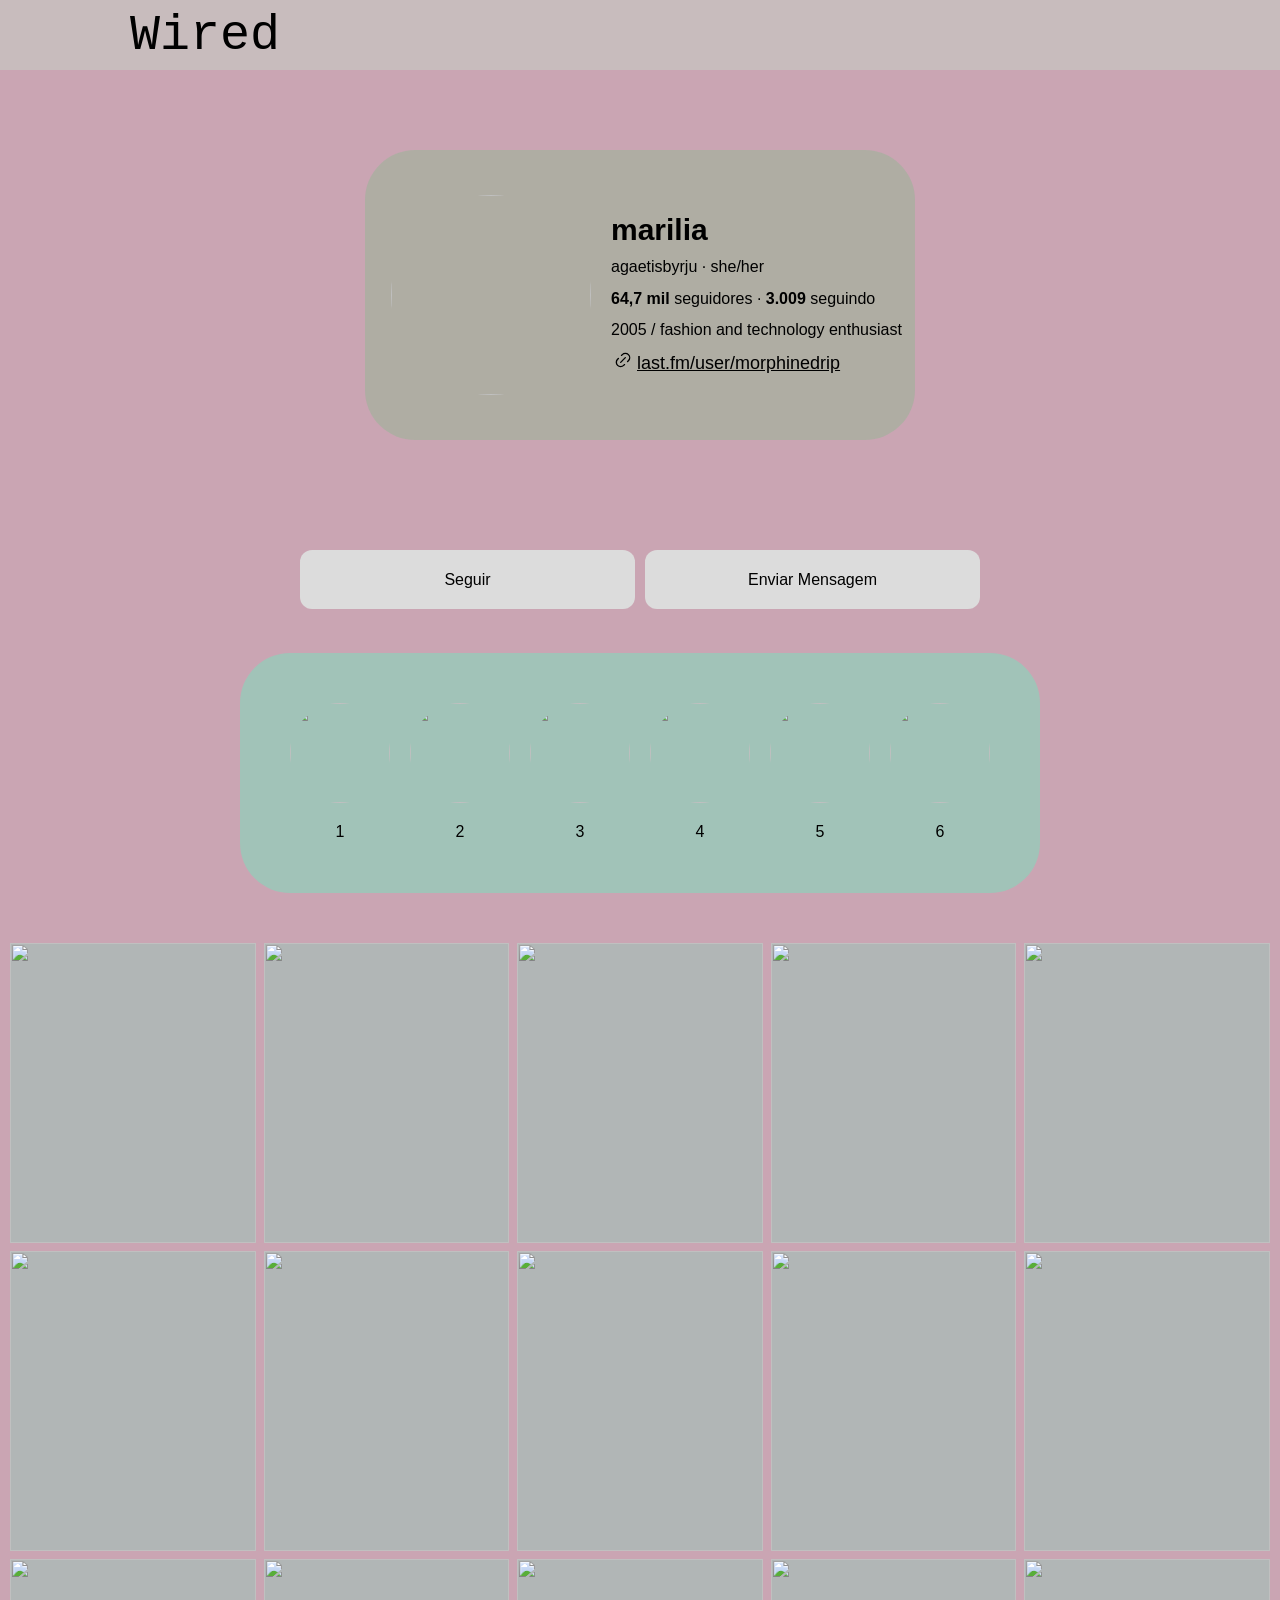
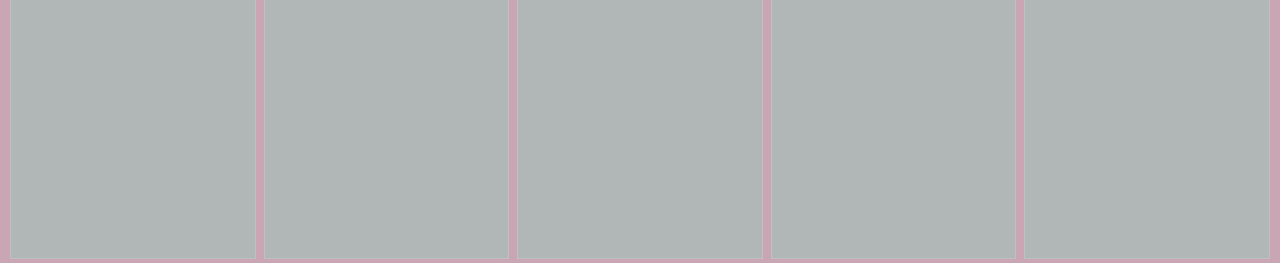
==== commit c8ff5dbf: "ajustes layout" ====
--- a/index.html
+++ b/index.html
@@ -52,7 +52,7 @@
                             <line fill="none" stroke="currentColor" stroke-linecap="round" stroke-linejoin="round" stroke-width="2" x1="8.471" x2="15.529" y1="15.529" y2="8.471"></line>
                         </svg>
                         </span>
-                        <a href="https://www.last.fm/user/morphinedrip" target="_blank" black;">last.fm/user/morphinedrip</a>
+                        <a href="https://www.last.fm/user/morphinedrip" target="_blank";">last.fm/user/morphinedrip</a>
                     </div>
                 </div>
                     
--- a/style.css
+++ b/style.css
@@ -9,6 +9,7 @@
 
 a {
     font-family: 'Segoe UI', Tahoma, Geneva, Verdana, sans-serif;
+    color: black;
 }
 
 #fullscreen {
@@ -85,7 +86,6 @@
 }
 
 #profileheader {
-    pa
     padding-left: 10px;
     background-color:rgba(149, 181, 149, 0.508);
     border-radius: 50px;
@@ -216,6 +216,7 @@
     margin-bottom: 40px;
     text-align: center;
     cursor: pointer;
+    border-radius: 50%;
 
 
     img {
@@ -259,12 +260,14 @@
     transform: scale(1.2);
     transition: 0.5s;
     transition: transform 0.3s ease;
+    box-shadow: 10px 10px 20px rgba(36, 36, 36, 0.5);
 }
 
 .destaque:hover {
     transform: scale(1.2);
     transition: 0.5s;
     transition: transform 0.5s ease;
+    box-shadow: 10px 10px 20px rgba(36, 36, 36, 0.5);;
 }
 
 #botaoseguir:hover {
@@ -281,31 +284,56 @@
     transform: scale(1.2);
     transition: 0.5s;
     transition: transform 0.5s ease;
+    box-shadow: 10px 10px 20px rgba(36, 36, 36, 0.5);
 }
 
 #textologo:hover {
     color: rgb(43, 67, 60);
     transition: transform 0.5s ease;
+    box-shadow: 10px 10px 20px rgba(36, 36, 36, 0.5);
 }
 
 #entrar:hover {
     background-color: rgba(43, 67, 60, 0.656);
     transition: transform 0.5s ease;
-}
+    box-shadow: 10px 10px 20px rgba(36, 36, 36, 0.5);
+}   
 
 #cadastrar:hover {
     background-color: rgba(43, 67, 60, 0.656);
     transition: transform 0.5s ease;
-}
+    box-shadow: 10px 10px 20px rgba(36, 36, 36, 0.5);
+}   
 
 #containerdestaque:hover {
     transform: scale(1.2);
     transition: 0.5s;
     transition: transform 0.5s ease;
+    box-shadow: 10px 10px 20px rgba(36, 36, 36, 0.5);
 }
 
 #barraacoes:hover {
     transform: scale(1.2);
     transition: 0.5s;
     transition: transform 0.5s ease;
+}
+
+#botaoseguir:hover {
+    box-shadow: 10px 10px 20px rgba(36, 36, 36, 0.5);
+}
+
+#botaomensagem:hover {
+    box-shadow: 10px 10px 20px rgba(36, 36, 36, 0.5);
+}
+
+#entrar:hover {
+    transition: 0.5s;
+    transition: transform 0.5s ease;
+    box-shadow: 10px 10px 20px rgba(36, 36, 36, 0.5);
+}
+
+#cadastrar:hover {
+    transition: 0.5s;
+    transition: transform 0.5s ease;
+    box-shadow: 10px 10px 20px rgba(36, 36, 36, 0.5);
 }
